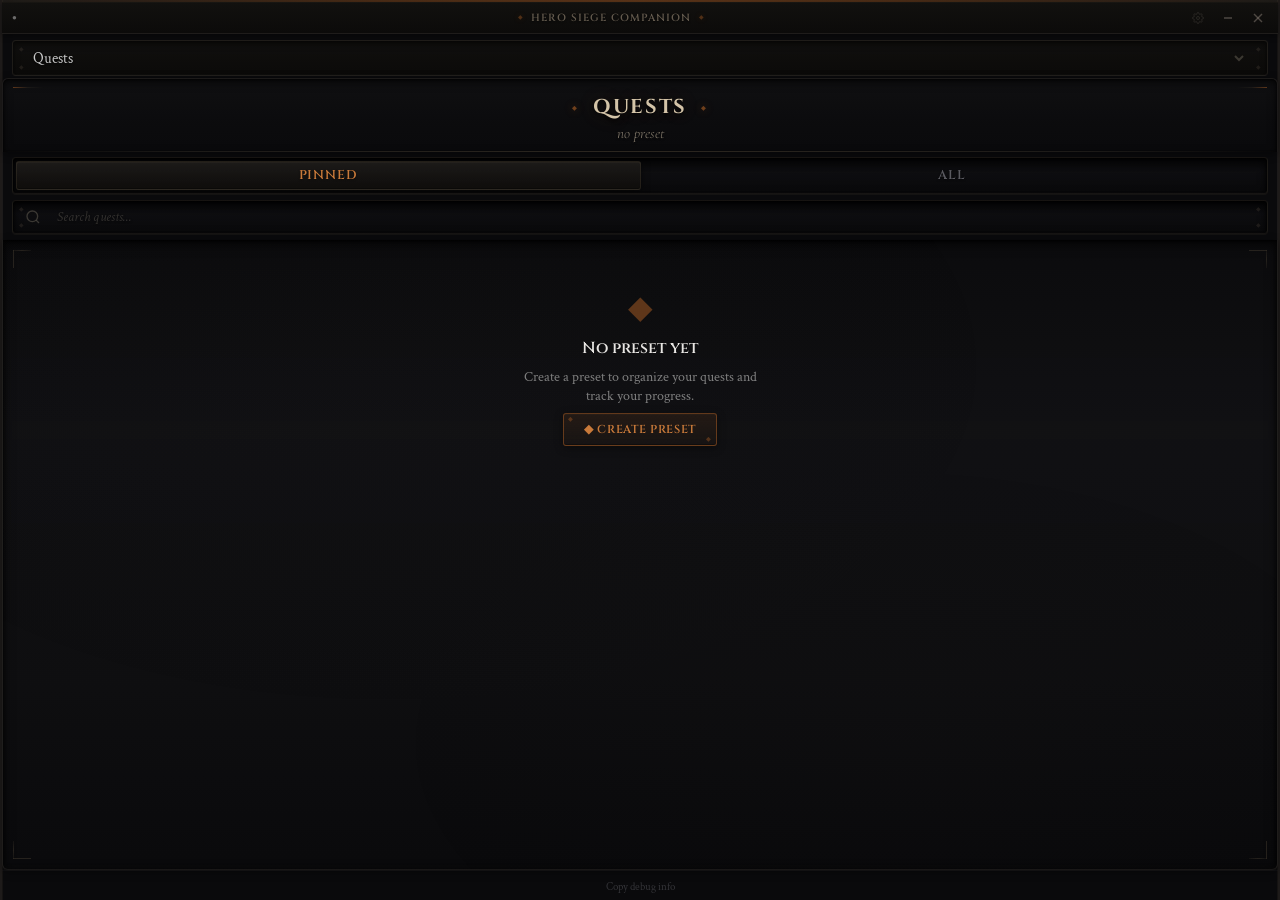
==== frontend/index.html @ 56b930d9 "Initial release — Hero Siege Companion v1.0.0 Desktop companion app for Hero Siege with: - Quest/Ite" ====
<!DOCTYPE html>
<html lang="en">
<head>
  <meta charset="UTF-8">
  <meta name="viewport" content="width=device-width, initial-scale=1.0">
  <title>Hero Siege Companion</title>
  <link rel="preconnect" href="https://fonts.googleapis.com">
  <link rel="preconnect" href="https://fonts.gstatic.com" crossorigin>
  <link href="https://fonts.googleapis.com/css2?family=Cinzel:wght@400;500;600;700&family=Crimson+Text:ital,wght@0,400;0,600;1,400&family=Cormorant+Garamond:ital,wght@0,400;0,600;1,400&display=swap" rel="stylesheet">
  <link rel="stylesheet" href="style.css">
</head>
<body>
  <div id="app">
    <!-- Custom window border (top) -->
    <div class="window-border window-border--top"></div>

    <!-- Custom title bar (replaces Windows chrome) -->
    <div class="titlebar" id="titlebar">
      <div class="titlebar__left">
        <span class="titlebar__web-status" id="web-status" title="Web data status">&#9679;</span>
      </div>
      <div class="titlebar__drag">
        <span class="titlebar__rune">&#9670;</span>
        <span class="titlebar__title">Hero Siege Companion</span>
        <span class="titlebar__rune">&#9670;</span>
      </div>
      <div class="titlebar__controls">
        <button class="titlebar__btn titlebar__btn--pill" id="btn-pill" title="Collapse to pill" style="display:none">
          <svg width="10" height="10" viewBox="0 0 24 24" fill="currentColor"><circle cx="12" cy="12" r="10"/></svg>
        </button>
        <button class="titlebar__btn titlebar__btn--settings" id="btn-settings" title="Settings">
          <svg width="12" height="12" viewBox="0 0 24 24" fill="none" stroke="currentColor" stroke-width="2">
            <circle cx="12" cy="12" r="3"/><path d="M19.4 15a1.65 1.65 0 0 0 .33 1.82l.06.06a2 2 0 0 1-2.83 2.83l-.06-.06a1.65 1.65 0 0 0-1.82-.33 1.65 1.65 0 0 0-1 1.51V21a2 2 0 0 1-4 0v-.09A1.65 1.65 0 0 0 9 19.4a1.65 1.65 0 0 0-1.82.33l-.06.06a2 2 0 0 1-2.83-2.83l.06-.06A1.65 1.65 0 0 0 4.68 15a1.65 1.65 0 0 0-1.51-1H3a2 2 0 0 1 0-4h.09A1.65 1.65 0 0 0 4.6 9a1.65 1.65 0 0 0-.33-1.82l-.06-.06a2 2 0 0 1 2.83-2.83l.06.06A1.65 1.65 0 0 0 9 4.68a1.65 1.65 0 0 0 1-1.51V3a2 2 0 0 1 4 0v.09a1.65 1.65 0 0 0 1 1.51 1.65 1.65 0 0 0 1.82-.33l.06-.06a2 2 0 0 1 2.83 2.83l-.06.06A1.65 1.65 0 0 0 19.4 9a1.65 1.65 0 0 0 1.51 1H21a2 2 0 0 1 0 4h-.09a1.65 1.65 0 0 0-1.51 1z"/>
          </svg>
        </button>
        <button class="titlebar__btn titlebar__btn--minimize" id="btn-minimize" title="Minimize">
          <svg width="10" height="10" viewBox="0 0 10 10"><line x1="1" y1="5" x2="9" y2="5" stroke="currentColor" stroke-width="1.5"/></svg>
        </button>
        <button class="titlebar__btn titlebar__btn--close" id="btn-close" title="Close">
          <svg width="10" height="10" viewBox="0 0 10 10"><line x1="1" y1="1" x2="9" y2="9" stroke="currentColor" stroke-width="1.5"/><line x1="9" y1="1" x2="1" y2="9" stroke="currentColor" stroke-width="1.5"/></svg>
        </button>
      </div>
    </div>

    <!-- Category Select -->
    <div class="runic-select" id="category-select">
      <div class="runic-select__trigger" id="category-trigger">
        <span class="runic-select__rune runic-select__rune--tl">&#9670;</span>
        <span class="runic-select__rune runic-select__rune--tr">&#9670;</span>
        <span class="runic-select__rune runic-select__rune--bl">&#9670;</span>
        <span class="runic-select__rune runic-select__rune--br">&#9670;</span>
        <span class="runic-select__value" id="category-value">Quests</span>
        <svg class="runic-select__chevron" viewBox="0 0 16 16" fill="none" stroke="currentColor" stroke-width="2">
          <path d="M4 6l4 4 4-4"/>
        </svg>
        <div class="runic-select__glow"></div>
      </div>
      <div class="runic-select__dropdown" id="category-dropdown" style="display:none;">
        <button class="runic-select__option runic-select__option--active" data-category="quests">Quests</button>
        <button class="runic-select__option" data-category="items">Items</button>
        <button class="runic-select__option" data-category="runewords">Runewords</button>
        <button class="runic-select__option" data-category="runes">Runes</button>
        <button class="runic-select__option" data-category="stats">Stats</button>
      </div>
    </div>

    <!-- Runic Header -->
    <div class="runic-header-wrapper runic-header-wrapper--attached">
      <div class="runic-header">
        <div class="runic-header__accent runic-header__accent--left"></div>
        <div class="runic-header__accent runic-header__accent--right"></div>
        <div class="runic-header__content">
          <h1 class="runic-header__title">
            <span class="runic-header__rune">&#9670;</span>
            <span id="header-title">QUESTS</span>
            <span class="runic-header__rune">&#9670;</span>
          </h1>
          <p class="runic-header__subtitle" id="status-text">Waiting for game data...</p>
        </div>
        <div class="runic-header__edge"></div>
      </div>
    </div>

    <!-- Runic Radio Tabs -->
    <div class="runic-radio" id="tab-switcher">
      <div class="runic-radio__groove">
        <div class="runic-radio__slider" id="tab-slider"></div>
        <button class="runic-radio__option runic-radio__option--active" data-tab="pinned" role="radio" aria-checked="true">
          <span class="runic-radio__label">Pinned</span>
        </button>
        <button class="runic-radio__option" data-tab="all" role="radio" aria-checked="false">
          <span class="runic-radio__label">All</span>
        </button>
      </div>
    </div>

    <!-- Runic Input Search (below tabs) -->
    <div class="search-bar">
      <div class="runic-input runic-input--sm">
        <div class="runic-input__groove">
          <span class="runic-input__rune runic-input__rune--tl">&#9670;</span>
          <span class="runic-input__rune runic-input__rune--tr">&#9670;</span>
          <span class="runic-input__rune runic-input__rune--bl">&#9670;</span>
          <span class="runic-input__rune runic-input__rune--br">&#9670;</span>
          <svg class="runic-input__icon" viewBox="0 0 24 24" fill="none" stroke="currentColor" stroke-width="2">
            <circle cx="11" cy="11" r="8"/><path d="m21 21-4.35-4.35"/>
          </svg>
          <input type="text" class="runic-input__field" id="search-input" placeholder="Search quests...">
          <div class="runic-input__glow"></div>
        </div>
      </div>
    </div>

    <!-- Main content box -->
    <div class="runic-box runic-box--attached runic-box--padding-none">
      <div class="runic-box__corner runic-box__corner--tl"></div>
      <div class="runic-box__corner runic-box__corner--tr"></div>
      <div class="runic-box__corner runic-box__corner--bl"></div>
      <div class="runic-box__corner runic-box__corner--br"></div>
      <div class="runic-box__content" id="item-filters-container">
        <div id="quest-list" class="quest-list runic-scrollbar">
          <div class="quest-list__empty">
            <span class="runic-header__rune">&#9670;</span>
            <span>Waiting for quest data...</span>
            <span class="runic-header__rune">&#9670;</span>
          </div>
        </div>
      </div>
    </div>

    <!-- Footer -->
    <div class="app-footer">
      <button class="app-footer__debug" id="btn-debug">Copy debug info</button>
    </div>

    <!-- Add-to-guide popup (built dynamically by JS) -->
    <div id="add-popup-overlay" class="add-popup-overlay" style="display:none;"></div>
  </div>

  <!-- Pill view (shown when collapsed) -->
  <div id="pill-view" class="pill-view" style="display:none">
    <div class="pill-content" id="pill-content">
      <img src="icon.png" class="pill-view__icon" id="pill-logo" alt="HSC">
      <div id="pill-stats" class="pill-stats"></div>
    </div>
  </div>

  <!-- TipTap rich text editor (loaded from CDN, fallback to textarea if offline) -->
  <script type="module">
    try {
      const [core, starterKit, placeholder, underline] = await Promise.all([
        import('https://esm.sh/@tiptap/core@2.11.5'),
        import('https://esm.sh/@tiptap/starter-kit@2.11.5'),
        import('https://esm.sh/@tiptap/extension-placeholder@2.11.5'),
        import('https://esm.sh/@tiptap/extension-underline@2.11.5'),
      ]);
      window.TipTap = {
        Editor: core.Editor,
        StarterKit: starterKit.default,
        Placeholder: placeholder.default,
        Underline: underline.default,
      };
      window.dispatchEvent(new Event('tiptap-loaded'));
    } catch (e) {
      console.warn('TipTap unavailable (offline?):', e);
    }
  </script>

  <script src="app.js"></script>
</body>
</html>
---- frontend/style.css ----
/* ═══════════════════════════════════════════════════════════
   Hero Siege Companion — Runic Design System
   Pixel-perfect from LeCollecteurDeDose
   ═══════════════════════════════════════════════════════════ */

:root {
  --color-accent: #af6025;
  --color-accent-light: #c97a3a;
  --color-accent-dark: #8a4d1e;
  --color-accent-glow: rgba(175, 96, 37, 0.4);
  --color-accent-glow-subtle: rgba(175, 96, 37, 0.15);

  --color-bg: #0c0c0e;
  --color-bg-primary: #0a0a0c;
  --color-surface: #151518;
  --color-surface-light: #1a1a1f;

  --color-border: #2a2a30;
  --color-border-light: #3a3a40;

  --color-text: #c8c8c8;
  --color-text-primary: #e8e6e3;
  --color-text-dim: #7f7f7f;
  --color-text-muted: #5a5a60;

  --color-gold: #c9a227;
  --color-green: #4a9f5a;

  /* Item rarities */
  --color-rarity-common: #c2c4bc;
  --color-rarity-heroic: #029999;
  --color-rarity-satanic: #e93636;
  --color-rarity-satanic-set: #25a111;
  --color-rarity-angelic: #e0d780;
  --color-rarity-unholy: #ff4482;
  --color-rarity-runeword: #ffffff;
  --color-rarity-legendary: #edb828;
  --color-rarity-mythic: #b310a8;
  --color-rarity-relic: #c9a227;

  /* Damage elements */
  --color-el-fire: #ff4444;
  --color-el-cold: #44ddff;
  --color-el-lightning: #ffdd00;
  --color-el-poison: #00bc00;
  --color-el-arcane: #e556ff;
  --color-el-physical: #ffa500;

  --radius-sm: 6px;
  --transition-base: 300ms ease;
  --transition-fast: 150ms ease;
}

* { margin: 0; padding: 0; box-sizing: border-box; }

/* ═══════════════════════════════════════════
   Tooltip System (CSS-only)
   ═══════════════════════════════════════════ */

[data-tip] { position: relative; }
[data-tip]::after {
  content: attr(data-tip);
  position: absolute;
  bottom: calc(100% + 4px);
  left: 50%;
  transform: translateX(-50%);
  padding: 3px 8px;
  background: rgba(20, 20, 24, 0.95);
  border: 1px solid var(--color-border);
  border-radius: 3px;
  font: 0.75rem/1.3 "Crimson Text", serif;
  color: var(--color-text);
  white-space: nowrap;
  opacity: 0;
  pointer-events: none;
  transition: opacity 0.15s;
  z-index: 50;
  box-shadow: 0 4px 12px rgba(0, 0, 0, 0.5);
}
[data-tip]:hover::after { opacity: 1; }
/* Right-edge safe: tooltip aligns to right */
[data-tip-pos="left"]::after { left: auto; right: 0; transform: none; }
/* Left-edge safe */
[data-tip-pos="right"]::after { left: 0; transform: none; }

/* ═══════════════════════════════════════════
   Runic Button Component
   ═══════════════════════════════════════════ */

.runic-btn {
  position: relative;
  display: inline-flex; align-items: center; justify-content: center; gap: 6px;
  padding: 8px 20px;
  background: linear-gradient(180deg,
    rgba(22, 20, 18, 0.95) 0%,
    rgba(14, 12, 10, 0.98) 100%);
  border: 1px solid rgba(80, 70, 55, 0.3);
  border-radius: 3px;
  box-shadow:
    0 2px 8px rgba(0, 0, 0, 0.4),
    inset 0 1px 0 rgba(80, 70, 55, 0.1),
    inset 0 -1px 0 rgba(0, 0, 0, 0.3);
  font-family: "Cinzel", serif;
  font-size: 0.72rem;
  font-weight: 600;
  letter-spacing: 0.06em;
  text-transform: uppercase;
  color: var(--color-text-dim);
  cursor: pointer;
  transition: all var(--transition-fast);
  white-space: nowrap;
}
.runic-btn:hover {
  border-color: rgba(175, 96, 37, 0.5);
  color: var(--color-accent-light);
  box-shadow:
    0 2px 12px rgba(0, 0, 0, 0.5),
    inset 0 1px 0 rgba(175, 96, 37, 0.1);
}

/* Primary variant — accent border + corner runes */
.runic-btn--primary {
  border-color: rgba(175, 96, 37, 0.5);
  color: var(--color-accent-light);
  background: linear-gradient(180deg,
    rgba(175, 96, 37, 0.12) 0%,
    rgba(175, 96, 37, 0.04) 100%);
}
.runic-btn--primary::before,
.runic-btn--primary::after {
  content: '\25C6';
  position: absolute;
  font-size: 0.35rem;
  color: var(--color-accent);
  opacity: 0.4;
  transition: opacity var(--transition-fast);
}
.runic-btn--primary::before { top: 2px; left: 4px; }
.runic-btn--primary::after { bottom: 2px; right: 4px; }
.runic-btn--primary:hover {
  color: var(--color-gold);
  border-color: var(--color-accent);
  background: linear-gradient(180deg,
    rgba(175, 96, 37, 0.22) 0%,
    rgba(175, 96, 37, 0.08) 100%);
}
.runic-btn--primary:hover::before,
.runic-btn--primary:hover::after { opacity: 0.8; }

/* Small variant */
.runic-btn--sm {
  padding: 5px 12px;
  font-size: 0.65rem;
  letter-spacing: 0.04em;
}

/* Ghost variant — minimal bg */
.runic-btn--ghost {
  background: none;
  border-color: transparent;
  box-shadow: none;
}
.runic-btn--ghost:hover {
  background: rgba(175, 96, 37, 0.08);
  border-color: rgba(175, 96, 37, 0.25);
  box-shadow: none;
}

/* Danger variant */
.runic-btn--danger {
  color: var(--color-text-dim);
}
.runic-btn--danger:hover {
  border-color: rgba(233, 54, 54, 0.5);
  color: #e93636;
  background: linear-gradient(180deg,
    rgba(233, 54, 54, 0.1) 0%,
    rgba(233, 54, 54, 0.04) 100%);
}

/* Full width */
.runic-btn--block { width: 100%; }

/* ═══════════════════════════════════════════
   TipTap Rich Text Editor
   ═══════════════════════════════════════════ */

.tiptap-wrap {
  border: 1px solid var(--color-border);
  border-radius: 4px;
  background: var(--color-bg);
  overflow: hidden;
}
.tiptap-wrap:focus-within {
  border-color: var(--color-accent);
}

.tiptap-toolbar {
  display: flex; gap: 2px;
  padding: 4px 6px;
  background: var(--color-surface);
  border-bottom: 1px solid var(--color-border);
}

.tiptap-toolbar__btn {
  width: 26px; height: 26px;
  display: flex; align-items: center; justify-content: center;
  background: none; border: 1px solid transparent;
  border-radius: 3px;
  color: var(--color-text-dim);
  font-size: 0.8rem;
  font-weight: 700;
  cursor: pointer;
  transition: all var(--transition-fast);
}
.tiptap-toolbar__btn:hover {
  background: rgba(175, 96, 37, 0.1);
  color: var(--color-text);
}
.tiptap-toolbar__btn--active {
  background: rgba(175, 96, 37, 0.15);
  border-color: rgba(175, 96, 37, 0.3);
  color: var(--color-accent-light);
}

/* ProseMirror editor area */
.tiptap-editor .ProseMirror {
  padding: 8px 10px;
  min-height: 60px;
  max-height: 200px;
  overflow-y: auto;
  font-family: "Crimson Text", serif;
  font-size: 0.9rem;
  color: var(--color-text);
  line-height: 1.5;
  outline: none;
}
.tiptap-editor .ProseMirror p {
  margin-bottom: 4px;
}
.tiptap-editor .ProseMirror p:last-child {
  margin-bottom: 0;
}
.tiptap-editor .ProseMirror p.is-editor-empty:first-child::before {
  content: attr(data-placeholder);
  float: left;
  color: var(--color-text-muted);
  pointer-events: none;
  height: 0;
}
.tiptap-editor .ProseMirror strong { font-weight: 700; }
.tiptap-editor .ProseMirror em { font-style: italic; }
.tiptap-editor .ProseMirror u { text-decoration: underline; }
.tiptap-editor .ProseMirror s { text-decoration: line-through; color: var(--color-text-dim); }

/* Fallback textarea (when TipTap unavailable) */
.note-textarea {
  width: 100%; min-height: 60px;
  padding: 8px 10px;
  background: var(--color-bg);
  border: 1px solid var(--color-border);
  border-radius: 4px;
  font-family: "Crimson Text", serif;
  font-size: 0.9rem;
  color: var(--color-text);
  outline: none;
  resize: vertical;
  box-sizing: border-box;
}
.note-textarea:focus { border-color: var(--color-accent); }
.note-textarea::placeholder { color: var(--color-text-muted); }

/* Rich note display in guide items */
.guide-item__note-rich {
  font-family: "Crimson Text", serif;
  font-size: 0.82rem;
  color: var(--color-accent-light);
  line-height: 1.4;
  margin-top: 3px;
  padding-left: 10px;
  border-left: 2px solid rgba(175, 96, 37, 0.25);
  opacity: 0.85;
}
.guide-item__note-rich p { margin-bottom: 2px; }
.guide-item__note-rich p:last-child { margin-bottom: 0; }
.guide-item__note-rich strong { font-weight: 700; }
.guide-item__note-rich em { font-style: italic; }
.guide-item__note-rich u { text-decoration: underline; }
.guide-item__note-rich s { text-decoration: line-through; }

/* Global dark scrollbar */
*::-webkit-scrollbar { width: 6px; }
*::-webkit-scrollbar-track { background: transparent; }
*::-webkit-scrollbar-thumb { background: rgba(80, 70, 60, 0.35); border-radius: 3px; }
*::-webkit-scrollbar-thumb:hover { background: var(--color-accent-dark); }

body {
  background: transparent;
  color: var(--color-text);
  font-family: "Crimson Text", serif;
  font-size: 16px;
  overflow: hidden;
  height: 100vh;
  user-select: none;
}

#app {
  display: flex;
  flex-direction: column;
  height: 100vh;
  background: var(--color-bg-primary);
  border-left: 2px solid rgba(50, 45, 40, 0.5);
  border-right: 2px solid rgba(50, 45, 40, 0.5);
  box-shadow:
    inset 1px 0 0 rgba(80, 70, 55, 0.15),
    inset -1px 0 0 rgba(80, 70, 55, 0.15);
}

/* ═══════════════════════════════════════════
   Window Border & Custom Title Bar
   ═══════════════════════════════════════════ */

.window-border {
  flex-shrink: 0;
}
.window-border--top {
  height: 2px;
  background: linear-gradient(to right,
    rgba(80, 70, 55, 0.3),
    rgba(175, 96, 37, 0.4) 30%,
    rgba(175, 96, 37, 0.5) 50%,
    rgba(175, 96, 37, 0.4) 70%,
    rgba(80, 70, 55, 0.3));
  box-shadow: 0 1px 4px rgba(175, 96, 37, 0.15);
}
.window-border--bottom {
  height: 2px;
  background: linear-gradient(to right,
    rgba(50, 45, 40, 0.3),
    rgba(60, 55, 48, 0.5) 50%,
    rgba(50, 45, 40, 0.3));
}

.titlebar {
  display: flex;
  align-items: center;
  justify-content: space-between;
  height: 32px;
  flex-shrink: 0;
  background: linear-gradient(180deg,
    rgba(18, 17, 15, 0.98) 0%,
    rgba(12, 11, 10, 0.99) 100%);
  border-bottom: 1px solid rgba(40, 38, 35, 0.6);
  box-shadow:
    inset 0 1px 0 rgba(80, 70, 55, 0.1),
    0 2px 6px rgba(0, 0, 0, 0.4);
}

.titlebar__drag {
  flex: 1;
  display: flex;
  align-items: center;
  justify-content: center;
  gap: 8px;
  height: 100%;
  cursor: grab;
}
.titlebar__drag:active { cursor: grabbing; }

.titlebar__rune {
  font-size: 0.35rem;
  color: rgba(175, 96, 37, 0.4);
  text-shadow: 0 0 6px rgba(175, 96, 37, 0.2);
}

.titlebar__title {
  font-family: "Cinzel", serif;
  font-size: 0.65rem;
  font-weight: 600;
  letter-spacing: 0.1em;
  text-transform: uppercase;
  color: rgba(160, 145, 125, 0.6);
  text-shadow: 0 1px 2px rgba(0, 0, 0, 0.6);
}

.titlebar__left {
  display: flex;
  align-items: center;
  padding-left: 6px;
  width: 36px;
}

.titlebar__controls {
  display: flex;
  align-items: center;
  gap: 2px;
  padding-right: 6px;
}

.titlebar__btn--debug {
  opacity: 0.3;
}
.titlebar__btn--debug:hover {
  opacity: 1;
  color: var(--color-accent-light);
  background: rgba(175, 96, 37, 0.15);
}
.titlebar__btn--debug.copied {
  opacity: 1;
  color: var(--color-green);
}

/* Web status indicator */
.titlebar__web-status {
  font-size: 8px;
  margin-left: 4px;
  opacity: 0.5;
  transition: color var(--transition-base), opacity var(--transition-base);
}
.titlebar__web-status--loading { color: var(--color-gold); opacity: 0.6; }
.titlebar__web-status--ready { color: var(--color-green); opacity: 0.7; }
.titlebar__web-status--cached { color: var(--color-accent); opacity: 0.6; }
.titlebar__web-status--offline { color: var(--color-text-muted); opacity: 0.4; }

.titlebar__btn {
  display: flex;
  align-items: center;
  justify-content: center;
  width: 28px;
  height: 22px;
  border: none;
  border-radius: 3px;
  background: transparent;
  color: rgba(140, 130, 120, 0.5);
  cursor: pointer;
  transition: all 0.2s ease;
}

.titlebar__btn:hover {
  color: rgba(200, 190, 180, 0.9);
  background: rgba(80, 70, 55, 0.25);
}

.titlebar__btn--close:hover {
  color: #ef4444;
  background: rgba(239, 68, 68, 0.15);
}
.titlebar__btn--settings {
  opacity: 0.4;
}
.titlebar__btn--settings:hover {
  opacity: 1;
  color: var(--color-accent-light);
  background: rgba(175, 96, 37, 0.15);
}
.titlebar__btn--pill {
  opacity: 0.4;
  color: var(--color-accent);
}
.titlebar__btn--pill:hover {
  opacity: 1;
  color: var(--color-accent-light);
  background: rgba(175, 96, 37, 0.15);
}

/* ═══════════════════════════════════════════
   Pill View (collapsed state)
   ═══════════════════════════════════════════ */

/* Pill view — container */
.pill-view {
  position: fixed;
  inset: 0;
  display: flex;
  align-items: center;
  justify-content: center;
  background: var(--color-bg-primary);
  cursor: pointer;
  border-radius: 12px;
  overflow: hidden;
  border: 1px solid rgba(42, 42, 48, 0.4);
}

.pill-content {
  display: flex;
  flex-direction: column;
  width: 100%;
  padding: 6px 10px;
  gap: 2px;
}
/* Center logo only when no stats */
.pill-content--logo-only {
  align-items: center;
  justify-content: center;
  height: 100%;
}

/* Logo — centered when no stats pinned */
.pill-view__icon {
  width: 48px;
  height: 48px;
  border-radius: 8px;
}

/* Stats container — vertical list */
.pill-stats {
  display: flex;
  flex-direction: column;
  gap: 2px;
  width: 100%;
}
.pill-stats:empty { display: none; }

/* Compact stat line (gold, xp, session, items, character) */
.pill-stat {
  display: flex;
  align-items: center;
  gap: 6px;
  padding: 1px 0;
}
.pill-stat__icon {
  font-size: 0.85rem;
  width: 20px;
  text-align: center;
  flex-shrink: 0;
}
.pill-stat__label {
  font-family: "Cinzel", serif;
  font-size: 0.7rem;
  font-weight: 600;
  color: var(--color-text-dim);
  min-width: 48px;
  text-transform: uppercase;
  letter-spacing: 0.03em;
}
.pill-stat__value {
  font-family: "Crimson Text", serif;
  font-size: 0.9rem;
  font-weight: 600;
  color: var(--color-text-primary);
  margin-left: auto;
}

/* Satanic zone block in pill */
.pill-sz {
  width: 100%;
  border-top: 1px solid rgba(42, 42, 48, 0.3);
  padding-top: 4px;
  margin-top: 2px;
}
.pill-sz:first-child { border-top: none; padding-top: 0; margin-top: 0; }

.pill-sz__zone {
  font-family: "Cinzel", serif;
  font-size: 0.82rem;
  font-weight: 600;
  color: var(--color-gold);
  margin-bottom: 4px;
  text-shadow: 0 1px 3px rgba(0, 0, 0, 0.5);
}

.pill-sz__buff {
  display: flex;
  align-items: baseline;
  gap: 6px;
  padding: 1px 0;
}
.pill-sz__buff-icon {
  font-size: 0.8rem;
  flex-shrink: 0;
}
.pill-sz__buff-name {
  font-family: "Cinzel", serif;
  font-size: 0.72rem;
  font-weight: 600;
  color: var(--color-accent-light);
  white-space: nowrap;
}
.pill-sz__buff-desc {
  font-family: "Crimson Text", serif;
  font-size: 0.78rem;
  color: var(--color-text-dim);
  margin-left: auto;
  text-align: right;
}

/* App collapse/expand transitions */
#app.app--hidden {
  display: none !important;
}
#app.app--fading-in {
  opacity: 0;
}
#app.app--visible {
  opacity: 1;
  transition: opacity 0.15s ease;
}

/* ═══════════════════════════════════════════
   Settings Panel
   ═══════════════════════════════════════════ */

.settings-overlay {
  position: fixed;
  inset: 0;
  z-index: 200;
  background: rgba(0, 0, 0, 0.5);
  opacity: 0;
  transition: opacity 0.25s ease;
  pointer-events: none;
}
.settings-overlay--open {
  opacity: 1;
  pointer-events: auto;
}

.settings-panel {
  position: fixed;
  top: 0;
  right: 0;
  bottom: 0;
  width: 85%;
  max-width: 320px;
  z-index: 201;
  background: linear-gradient(180deg, rgba(14, 14, 16, 0.99) 0%, rgba(10, 10, 12, 1) 100%);
  border-left: 1px solid rgba(60, 55, 50, 0.4);
  box-shadow: -8px 0 30px rgba(0, 0, 0, 0.6);
  padding: 20px;
  display: flex;
  flex-direction: column;
  gap: 16px;
  transform: translateX(100%);
  transition: transform 0.3s ease;
  pointer-events: none;
  overflow-y: auto;
  overscroll-behavior: contain;
}
.settings-panel--open {
  transform: translateX(0);
  pointer-events: auto;
}

.settings-panel__header {
  display: flex;
  align-items: center;
  justify-content: space-between;
}
.settings-panel__title {
  font-family: "Cinzel", serif;
  font-size: 1.1rem;
  font-weight: 600;
  color: var(--color-text-primary);
  letter-spacing: 0.06em;
}
.settings-panel__close {
  display: flex;
  align-items: center;
  justify-content: center;
  width: 28px;
  height: 28px;
  border: none;
  border-radius: 50%;
  background: rgba(80, 70, 60, 0.2);
  color: var(--color-text-dim);
  cursor: pointer;
  font-size: 1.1rem;
  transition: all 0.2s ease;
}
.settings-panel__close:hover {
  background: rgba(175, 96, 37, 0.3);
  color: #fff;
}

/* Settings credits footer */
.settings-panel__credits {
  margin-top: auto;
  padding: 12px 16px;
  border-top: 1px solid var(--color-border);
  text-align: center;
}
.settings-panel__credit-line {
  font-family: "Crimson Text", serif;
  font-size: 0.78rem;
  color: var(--color-text-muted);
  line-height: 1.6;
}
.settings-panel__link {
  color: var(--color-accent);
  text-decoration: none;
  cursor: pointer;
}
.settings-panel__link:hover {
  color: var(--color-gold);
  text-decoration: underline;
}

/* Setting row */
.setting-row {
  display: flex;
  align-items: center;
  justify-content: space-between;
  gap: 12px;
  padding: 10px 0;
  border-bottom: 1px solid rgba(42, 42, 48, 0.3);
}
.setting-row:last-child { border-bottom: none; }

.setting-row--vertical {
  flex-direction: column;
  align-items: stretch;
  gap: 8px;
}

/* Origin picker (2x2 grid) */
.origin-picker {
  display: grid;
  grid-template-columns: 1fr 1fr;
  gap: 5px;
}
.origin-picker__btn {
  display: flex;
  align-items: center;
  gap: 6px;
  padding: 7px 10px;
  border: 1px solid rgba(35, 32, 28, 0.8);
  border-radius: 3px;
  background: linear-gradient(180deg, rgba(8, 8, 10, 0.95) 0%, rgba(14, 14, 16, 0.9) 100%);
  box-shadow: inset 0 2px 4px rgba(0, 0, 0, 0.5);
  color: var(--color-text-muted);
  cursor: pointer;
  transition: all 0.2s ease;
}
.origin-picker__arrow {
  font-size: 0.9rem;
}
.origin-picker__label {
  font-family: "Crimson Text", serif;
  font-size: 0.8rem;
}
.origin-picker__btn--active {
  border-color: rgba(175, 96, 37, 0.5);
  color: var(--color-accent-light);
  background: linear-gradient(180deg, rgba(175, 96, 37, 0.12) 0%, rgba(140, 75, 25, 0.18) 100%);
}

/* Footer */
.app-footer {
  padding: 4px 12px;
  text-align: center;
  border-top: 1px solid rgba(42, 42, 48, 0.2);
}
.app-footer__debug {
  background: none;
  border: none;
  color: var(--color-text-muted);
  font-family: "Crimson Text", serif;
  font-size: 0.7rem;
  cursor: pointer;
  opacity: 0.5;
  transition: opacity 0.2s ease, color 0.2s ease;
}
.app-footer__debug:hover {
  opacity: 1;
  color: var(--color-accent-light);
}
.app-footer__debug.copied {
  color: var(--color-green);
  opacity: 1;
}
.setting-row__info {
  flex: 1;
}
.setting-row__label {
  font-family: "Crimson Text", serif;
  font-size: 1rem;
  color: var(--color-text);
}
.setting-row__desc {
  font-family: "Crimson Text", serif;
  font-size: 0.8rem;
  color: var(--color-text-muted);
  margin-top: 2px;
}

/* Runic toggle switch */
.runic-toggle {
  position: relative;
  width: 44px;
  height: 24px;
  flex-shrink: 0;
  cursor: pointer;
}
.runic-toggle input {
  display: none;
}
.runic-toggle__track {
  position: absolute;
  inset: 0;
  background: linear-gradient(180deg, rgba(8, 8, 10, 0.95) 0%, rgba(14, 14, 16, 0.9) 100%);
  border: 1px solid rgba(35, 32, 28, 0.8);
  border-radius: 12px;
  box-shadow:
    inset 0 2px 6px rgba(0, 0, 0, 0.7),
    inset 0 1px 2px rgba(0, 0, 0, 0.5);
  transition: all 0.3s ease;
}
.runic-toggle input:checked + .runic-toggle__track {
  border-color: rgba(175, 96, 37, 0.5);
  background: linear-gradient(180deg, rgba(175, 96, 37, 0.15) 0%, rgba(140, 75, 25, 0.2) 100%);
}
.runic-toggle__thumb {
  position: absolute;
  top: 3px;
  left: 3px;
  width: 18px;
  height: 18px;
  background: linear-gradient(180deg, rgba(80, 75, 70, 0.6) 0%, rgba(60, 55, 50, 0.8) 100%);
  border-radius: 50%;
  border: 1px solid rgba(90, 85, 80, 0.3);
  transition: all 0.3s ease;
  pointer-events: none;
}
.runic-toggle input:checked ~ .runic-toggle__thumb {
  left: 23px;
  background: linear-gradient(180deg, #c97a3a 0%, #a86428 100%);
  border-color: #c97a3a;
  box-shadow: 0 0 8px rgba(175, 96, 37, 0.4);
}

/* ─── Scrollbar ─── */
.runic-scrollbar::-webkit-scrollbar { width: 6px; }
.runic-scrollbar::-webkit-scrollbar-track { background: var(--color-bg); }
.runic-scrollbar::-webkit-scrollbar-thumb { background: var(--color-border-light); border-radius: 3px; }
.runic-scrollbar::-webkit-scrollbar-thumb:hover { background: var(--color-accent-dark); }

/* ═══════════════════════════════════════════
   RunicSelect (Category)
   ═══════════════════════════════════════════ */

.runic-select {
  position: relative;
  padding: 6px 10px 2px;
}

.runic-select__trigger {
  position: relative;
  display: flex;
  align-items: center;
  justify-content: space-between;
  height: 36px;
  padding: 0 1.25rem;
  cursor: pointer;
  background: linear-gradient(180deg,
    rgba(18, 17, 15, 0.9) 0%,
    rgba(12, 11, 10, 0.95) 100%);
  border: 1px solid;
  border-color: rgba(45, 40, 35, 0.6) rgba(50, 45, 40, 0.5) rgba(55, 50, 45, 0.5) rgba(50, 45, 40, 0.5);
  border-radius: 4px;
  box-shadow:
    inset 0 3px 6px rgba(0, 0, 0, 0.5),
    inset 0 1px 2px rgba(0, 0, 0, 0.3),
    inset 0 -1px 0 rgba(80, 75, 70, 0.08);
  transition: border-color 0.3s ease;
}
.runic-select__trigger:hover,
.runic-select--open .runic-select__trigger {
  border-color: rgba(175, 96, 37, 0.4);
}

.runic-select__rune {
  position: absolute;
  font-size: 0.4rem;
  color: rgba(80, 70, 60, 0.3);
  transition: color 0.3s ease;
  pointer-events: none;
}
.runic-select__trigger:hover .runic-select__rune,
.runic-select--open .runic-select__rune {
  color: rgba(175, 96, 37, 0.5);
}
.runic-select__rune--tl { top: 4px; left: 6px; }
.runic-select__rune--tr { top: 4px; right: 6px; }
.runic-select__rune--bl { bottom: 4px; left: 6px; }
.runic-select__rune--br { bottom: 4px; right: 6px; }

.runic-select__value {
  font-family: "Crimson Text", serif;
  font-size: 0.95rem;
  color: var(--color-text);
  text-shadow: 0 1px 2px rgba(0, 0, 0, 0.5);
}

.runic-select__chevron {
  width: 16px;
  height: 16px;
  color: rgba(90, 85, 75, 0.6);
  transition: transform 0.3s ease, color 0.3s ease;
  flex-shrink: 0;
}
.runic-select--open .runic-select__chevron {
  transform: rotate(180deg);
  color: rgba(175, 96, 37, 0.7);
}

.runic-select__glow {
  position: absolute;
  bottom: 0; left: 50%;
  transform: translateX(-50%);
  height: 1px;
  width: 0%;
  background: linear-gradient(90deg, transparent, rgba(175, 96, 37, 0.6), transparent);
  transition: width 0.4s ease;
}
.runic-select__trigger:hover .runic-select__glow,
.runic-select--open .runic-select__glow {
  width: 80%;
}

.runic-select__dropdown {
  position: absolute;
  top: calc(100% + 2px);
  left: 10px; right: 10px;
  z-index: 100;
  background: linear-gradient(180deg, rgba(18, 18, 22, 0.98) 0%, rgba(12, 12, 15, 0.99) 100%);
  border: 1px solid rgba(60, 55, 50, 0.5);
  border-radius: 4px;
  box-shadow:
    0 12px 40px rgba(0, 0, 0, 0.7),
    0 6px 16px rgba(0, 0, 0, 0.5),
    inset 0 1px 0 rgba(80, 75, 70, 0.15);
  overflow: hidden;
  padding: 4px;
}

.runic-select__option {
  display: flex;
  align-items: center;
  gap: 8px;
  width: 100%;
  padding: 0.6rem 1rem;
  border: 1px solid transparent;
  border-radius: 3px;
  background: transparent;
  color: var(--color-text);
  font-family: "Crimson Text", serif;
  font-size: 0.95rem;
  cursor: pointer;
  transition: all 0.2s ease;
  text-align: left;
  position: relative;
}
.runic-select__option:hover:not(:disabled) {
  border-color: rgba(175, 135, 80, 0.3);
  box-shadow: inset 0 0 0 1px rgba(175, 135, 80, 0.1);
  color: var(--color-accent-light);
}
.runic-select__option:hover:not(:disabled)::before,
.runic-select__option:hover:not(:disabled)::after {
  content: "\25C6";
  position: absolute;
  font-size: 0.35rem;
  color: rgba(175, 135, 80, 0.5);
}
.runic-select__option:hover:not(:disabled)::before { top: 50%; left: 4px; transform: translateY(-50%); }
.runic-select__option:hover:not(:disabled)::after { top: 50%; right: 4px; transform: translateY(-50%); }
.runic-select__option--active {
  background: repeating-linear-gradient(-45deg, transparent, transparent 4px, rgba(175, 135, 80, 0.06) 4px, rgba(175, 135, 80, 0.06) 8px);
  border-color: rgba(175, 135, 80, 0.2);
  border-left: 2px solid rgba(175, 135, 80, 0.4);
  padding-left: calc(1rem - 1px);
  color: var(--color-accent-light);
}
.runic-select__option--disabled {
  opacity: 0.35;
  cursor: not-allowed;
}
.runic-select__soon {
  font-family: "Cinzel", serif;
  font-size: 0.55rem;
  text-transform: uppercase;
  letter-spacing: 0.1em;
  color: var(--color-text-muted);
  margin-left: auto;
}

/* ═══════════════════════════════════════════
   RunicHeader
   ═══════════════════════════════════════════ */

.runic-header-wrapper--attached { padding: 0; margin-bottom: -1px; }

.runic-header {
  position: relative;
  padding: 0.85rem 1.25rem 0.65rem;
  background: linear-gradient(180deg,
    rgba(16, 16, 18, 0.98) 0%,
    rgba(12, 12, 14, 0.95) 60%,
    rgba(10, 10, 12, 0.98) 100%);
  border-radius: var(--radius-sm) var(--radius-sm) 0 0;
  box-shadow:
    inset 0 3px 10px rgba(0, 0, 0, 0.6),
    inset 0 1px 3px rgba(0, 0, 0, 0.7),
    inset 0 -1px 2px rgba(50, 45, 40, 0.05),
    0 2px 8px rgba(0, 0, 0, 0.4);
  border: 1px solid rgba(40, 38, 35, 0.6);
  border-bottom: none;
}

.runic-header__accent {
  position: absolute; top: 8px; width: 30px; height: 1px; pointer-events: none;
}
.runic-header__accent--left {
  left: 10px;
  background: linear-gradient(to right, rgba(175, 96, 37, 0.5), rgba(80, 70, 55, 0.2), transparent);
}
.runic-header__accent--right {
  right: 10px;
  background: linear-gradient(to left, rgba(175, 96, 37, 0.5), rgba(80, 70, 55, 0.2), transparent);
}

.runic-header__content { text-align: center; }

.runic-header__title {
  font-family: "Cinzel", serif;
  font-size: 1.25rem;
  font-weight: 700;
  letter-spacing: 0.08em;
  text-transform: uppercase;
  color: #d4c4a8;
  margin: 0;
  text-shadow: 0 2px 4px rgba(0,0,0,0.8), 0 0 20px rgba(175,96,37,0.2);
}

.runic-header__rune {
  display: inline-block; font-size: 0.4rem;
  color: rgba(175, 96, 37, 0.6); margin: 0 0.5rem; vertical-align: middle;
  text-shadow: 0 0 8px rgba(175, 96, 37, 0.4);
}

.runic-header__subtitle {
  font-family: "Cormorant Garamond", serif;
  font-size: 0.95rem; font-style: italic;
  color: rgba(140, 130, 115, 0.85);
  margin: 0.25rem 0 0;
  text-shadow: 0 1px 2px rgba(0, 0, 0, 0.6);
}

.runic-header__edge {
  position: absolute; bottom: 0; left: 0; right: 0; height: 1px;
  background: linear-gradient(to right, transparent, rgba(60,55,48,0.4) 15%, rgba(80,70,55,0.5) 50%, rgba(60,55,48,0.4) 85%, transparent);
}

/* ═══════════════════════════════════════════
   RunicRadio (Tab Switcher)
   ═══════════════════════════════════════════ */

.runic-radio {
  padding: 0 1px;
  background: var(--color-bg-primary);
  border-left: 1px solid rgba(40, 38, 35, 0.6);
  border-right: 1px solid rgba(40, 38, 35, 0.6);
}

.runic-radio__groove {
  position: relative;
  display: flex;
  align-items: center;
  background: linear-gradient(180deg,
    rgba(8, 8, 10, 0.95) 0%,
    rgba(14, 14, 16, 0.9) 40%,
    rgba(10, 10, 12, 0.95) 100%);
  border-radius: 4px;
  box-shadow:
    inset 0 3px 10px rgba(0, 0, 0, 0.8),
    inset 0 1px 3px rgba(0, 0, 0, 0.9),
    inset 0 -1px 1px rgba(60, 55, 50, 0.08),
    0 1px 0 rgba(45, 40, 35, 0.3);
  border: 1px solid rgba(35, 32, 28, 0.8);
  border-top-color: rgba(25, 22, 18, 0.9);
  border-bottom-color: rgba(55, 50, 45, 0.35);
  margin: 6px 8px;
  padding: 3px;
  overflow: hidden;
}

.runic-radio__slider {
  position: absolute;
  top: 3px; bottom: 3px; left: 3px;
  width: calc(100% / 2 - 2px);
  background: linear-gradient(180deg,
    rgba(30, 28, 26, 0.95) 0%,
    rgba(22, 20, 18, 0.9) 50%,
    rgba(16, 14, 12, 0.95) 100%);
  border-radius: 3px;
  border: 1px solid rgba(80, 70, 55, 0.3);
  box-shadow:
    0 2px 8px rgba(0, 0, 0, 0.5),
    inset 0 1px 0 rgba(80, 70, 55, 0.15),
    inset 0 -1px 0 rgba(0, 0, 0, 0.3);
  transition: transform 0.35s cubic-bezier(0.4, 0, 0.2, 1);
  z-index: 1;
}

.runic-radio__option {
  flex: 1;
  position: relative;
  z-index: 2;
  padding: 6px 8px;
  background: none;
  border: none;
  cursor: pointer;
  transition: all var(--transition-base);
}

.runic-radio__label {
  font-family: "Cinzel", serif;
  font-size: 0.8rem;
  font-weight: 600;
  letter-spacing: 0.06em;
  text-transform: uppercase;
  color: var(--color-text-muted);
  text-shadow: 0 1px 2px rgba(0, 0, 0, 0.5);
  transition: color var(--transition-base);
}

.runic-radio__option--active .runic-radio__label {
  color: var(--color-accent-light);
}

.runic-radio__option:hover .runic-radio__label {
  color: var(--color-text-dim);
}
.runic-radio__option--active:hover .runic-radio__label {
  color: var(--color-accent-light);
}

/* ═══════════════════════════════════════════
   RunicBox
   ═══════════════════════════════════════════ */

.runic-box {
  position: relative; width: 100%; flex: 1; min-height: 0;
  background: linear-gradient(180deg,
    rgba(12,12,14,0.95) 0%, rgba(18,18,20,0.9) 30%,
    rgba(15,15,17,0.95) 70%, rgba(10,10,12,0.98) 100%);
  border-radius: var(--radius-sm);
  box-shadow:
    inset 0 4px 12px rgba(0,0,0,0.7), inset 0 1px 3px rgba(0,0,0,0.8),
    inset 0 -2px 4px rgba(50,45,40,0.08),
    0 2px 8px rgba(0,0,0,0.4), 0 1px 0 rgba(50,45,40,0.25);
  border: 1px solid rgba(40,38,35,0.7);
  border-top-color: rgba(30,28,25,0.8);
  border-bottom-color: rgba(60,55,50,0.3);
}
.runic-box::before {
  content: ""; position: absolute; inset: 0;
  background: radial-gradient(ellipse at 30% 20%, rgba(60,55,50,0.03) 0%, transparent 50%),
    radial-gradient(ellipse at 70% 80%, rgba(40,35,30,0.04) 0%, transparent 40%);
  pointer-events: none; border-radius: 5px;
}
.runic-box--attached { border-radius: 0 0 var(--radius-sm) var(--radius-sm); border-top: none; }
.runic-box--padding-none { padding: 0; }
.runic-box__content { position: relative; z-index: 1; height: 100%; display: flex; flex-direction: column; }

.runic-box__corner { position: absolute; width: 18px; height: 18px; pointer-events: none; z-index: 2; }
.runic-box__corner::before, .runic-box__corner::after {
  content: ""; position: absolute;
  background: linear-gradient(to right, rgba(80,70,55,0.15), rgba(80,70,55,0.4), rgba(80,70,55,0.15));
}
.runic-box__corner::before { width: 18px; height: 1px; top: 0; left: 0; }
.runic-box__corner::after { width: 1px; height: 18px; top: 0; left: 0; }
.runic-box__corner--tl { top: 10px; left: 10px; }
.runic-box__corner--tr { top: 10px; right: 10px; transform: rotate(90deg); }
.runic-box__corner--bl { bottom: 10px; left: 10px; transform: rotate(-90deg); }
.runic-box__corner--br { bottom: 10px; right: 10px; transform: rotate(180deg); }

/* ═══════════════════════════════════════════
   RunicInput (Search Bar)
   ═══════════════════════════════════════════ */

.search-bar {
  padding: 0 9px 6px;
  background: var(--color-bg-primary);
  border-left: 1px solid rgba(40, 38, 35, 0.6);
  border-right: 1px solid rgba(40, 38, 35, 0.6);
}

.runic-input { position: relative; display: inline-flex; width: 100%; font-family: "Crimson Text", serif; }

.runic-input__groove {
  position: relative; display: flex; align-items: center; width: 100%;
  background: linear-gradient(180deg, rgba(8,8,10,0.95) 0%, rgba(14,14,16,0.9) 40%, rgba(10,10,12,0.95) 100%);
  border-radius: 4px;
  box-shadow:
    inset 0 3px 10px rgba(0,0,0,0.8), inset 0 1px 3px rgba(0,0,0,0.9),
    inset 0 -1px 1px rgba(60,55,50,0.08), 0 1px 0 rgba(45,40,35,0.3);
  border: 1px solid rgba(35,32,28,0.8);
  border-top-color: rgba(25,22,18,0.9);
  border-bottom-color: rgba(55,50,45,0.35);
  overflow: hidden; transition: all var(--transition-base);
}
.runic-input__groove:focus-within {
  border-color: rgba(175, 96, 37, 0.4);
  box-shadow:
    inset 0 3px 10px rgba(0,0,0,0.8), inset 0 1px 3px rgba(0,0,0,0.9),
    inset 0 -1px 1px rgba(175,96,37,0.1),
    0 0 15px rgba(175,96,37,0.1), 0 1px 0 rgba(45,40,35,0.3);
}

.runic-input__rune {
  position: absolute; font-size: 0.4rem;
  color: rgba(80, 70, 60, 0.3); transition: all var(--transition-base);
  pointer-events: none; z-index: 2;
}
.runic-input__rune--tl { top: 4px; left: 6px; }
.runic-input__rune--tr { top: 4px; right: 6px; }
.runic-input__rune--bl { bottom: 4px; left: 6px; }
.runic-input__rune--br { bottom: 4px; right: 6px; }
.runic-input__groove:focus-within .runic-input__rune { color: rgba(175, 96, 37, 0.5); }

.runic-input__icon {
  flex-shrink: 0; width: 16px; height: 16px; margin-left: 0.75rem;
  color: rgba(90, 85, 75, 0.6); transition: color var(--transition-base);
}
.runic-input__groove:focus-within .runic-input__icon { color: rgba(175, 96, 37, 0.7); }

.runic-input__field {
  flex: 1; width: 100%; background: transparent; border: none; outline: none;
  color: var(--color-text); font-family: "Crimson Text", serif; font-size: 0.9rem;
  padding: 0.4rem 1rem; text-shadow: 0 1px 2px rgba(0,0,0,0.5);
}
.runic-input__field::placeholder { color: rgba(90, 85, 80, 0.5); font-style: italic; }
.runic-input--sm .runic-input__groove { min-height: 34px; }

.runic-input__glow {
  position: absolute; bottom: 0; left: 50%; transform: translateX(-50%);
  width: 0%; height: 1px;
  background: linear-gradient(90deg, transparent, rgba(175, 96, 37, 0.6), transparent);
  transition: width 0.4s ease;
}
.runic-input__groove:focus-within .runic-input__glow { width: 80%; }

/* ═══════════════════════════════════════════
   RunicDivider
   ═══════════════════════════════════════════ */

.runic-divider {
  display: flex; align-items: center; justify-content: center;
  margin: 0.6rem 0; position: relative;
}
.runic-divider::before, .runic-divider::after { content: ""; flex: 1; height: 1px; }
.runic-divider--default::before, .runic-divider--default::after {
  background: linear-gradient(90deg, transparent, rgba(60,55,50,0.4), transparent);
}
.runic-divider__rune { padding: 0 0.5rem; font-size: 0.4rem; color: rgba(80, 70, 60, 0.4); }
.runic-divider__label {
  padding: 0 0.5rem; font-family: "Cormorant Garamond", serif;
  font-style: italic; font-size: 0.75rem; color: var(--color-text-muted);
}

/* ═══════════════════════════════════════════
   Quest List
   ═══════════════════════════════════════════ */

.quest-list {
  flex: 1; overflow-y: auto; padding: 8px 10px 10px;
}

.quest-list__empty {
  display: flex; align-items: center; justify-content: center; gap: 0.6rem;
  padding: 2.5rem 1rem; color: var(--color-text-muted);
  font-family: "Cormorant Garamond", serif; font-style: italic; font-size: 0.95rem;
}

/* ─── Chain Section ─── */

.chain-section {
  margin-bottom: 6px;
  background: linear-gradient(180deg,
    rgba(14,14,16,0.98) 0%, rgba(10,10,12,0.96) 30%,
    rgba(12,12,14,0.97) 70%, rgba(8,8,10,0.99) 100%);
  border-radius: var(--radius-sm);
  border: 1px solid rgba(40, 38, 35, 0.7);
  border-top-color: rgba(30, 28, 25, 0.8);
  border-bottom-color: rgba(60, 55, 50, 0.3);
  box-shadow: 0 4px 16px rgba(0,0,0,0.5), inset 0 1px 4px rgba(0,0,0,0.5), inset 0 -1px 2px rgba(50,45,40,0.04);
  transition: box-shadow var(--transition-base);
  overflow: hidden;
}
.chain-section:hover {
  box-shadow: 0 6px 24px rgba(0,0,0,0.6), 0 0 12px var(--color-accent-glow-subtle), inset 0 1px 4px rgba(0,0,0,0.5);
}

.chain-header {
  display: flex; align-items: center; gap: 8px;
  padding: 8px 12px; cursor: pointer; transition: background var(--transition-fast);
}
.chain-header:hover { background: rgba(175, 96, 37, 0.05); }

.chain-header__icon { font-size: 11px; width: 16px; text-align: center; flex-shrink: 0; }
.chain-header__icon--active { color: var(--color-gold); }
.chain-header__icon--done { color: var(--color-green); }
.chain-header__icon--idle { color: var(--color-text-muted); }

.chain-header__title {
  flex: 1; font-family: "Cinzel", serif; font-size: 1.05rem; font-weight: 600;
  letter-spacing: 0.04em; text-transform: uppercase; color: var(--color-gold);
  text-shadow: 0 1px 3px rgba(0,0,0,0.6);
}
.chain-section--completed .chain-header__title,
.chain-section--not-started .chain-header__title { color: var(--color-text-dim); }

.chain-header__step {
  font-family: "Crimson Text", serif; font-size: 0.85rem; color: var(--color-text-muted); flex-shrink: 0;
}

.chain-header__progress {
  font-family: "Cinzel", serif; font-size: 0.75rem; color: var(--color-accent-dark);
  flex-shrink: 0;
}

/* Chain body (collapsible) */
.chain-body { overflow: hidden; max-height: 0; transition: max-height 0.35s cubic-bezier(0.4, 0, 0.2, 1); }
.chain-section.expanded .chain-body { max-height: 2000px; }
.chain-body__inner { padding: 0 8px 8px; }

/* ─── Quest Step ─── */

.quest-step {
  position: relative; margin: 4px 0; padding: 7px 10px;
  background: linear-gradient(180deg, rgba(8,8,10,0.95) 0%, rgba(14,14,16,0.9) 40%, rgba(10,10,12,0.95) 100%);
  border-radius: 4px; border-left: 2px solid var(--color-border);
  box-shadow: inset 0 2px 6px rgba(0,0,0,0.5), inset 0 1px 2px rgba(0,0,0,0.6), 0 1px 0 rgba(50,45,40,0.15);
  transition: all var(--transition-base);
}
.quest-step--current {
  border-left-color: var(--color-accent);
  background: linear-gradient(180deg, rgba(14,12,10,0.95) 0%, rgba(20,18,16,0.9) 40%, rgba(14,12,10,0.95) 100%);
  box-shadow: inset 0 2px 6px rgba(0,0,0,0.5), inset 0 1px 2px rgba(0,0,0,0.6),
    0 1px 0 rgba(50,45,40,0.15), inset 0 0 12px rgba(175,96,37,0.05);
}

.quest-step__name {
  font-family: "Cinzel", serif; font-size: 1rem; font-weight: 600;
  color: var(--color-text-dim); letter-spacing: 0.02em; margin-bottom: 1px;
}
.quest-step--current .quest-step__name { color: var(--color-text-primary); }

.quest-step__desc {
  font-size: 0.95rem; color: var(--color-text-dim); font-style: italic;
  margin-bottom: 3px; line-height: 1.3;
}

.quest-objective { display: flex; align-items: flex-start; gap: 6px; padding: 2px 0; }
.quest-objective__icon {
  font-size: 0.95rem; flex-shrink: 0; width: 18px; text-align: center; margin-top: 1px;
  filter: grayscale(0.3);
}
.quest-step--current .quest-objective__icon { filter: none; }
.quest-objective__text { font-size: 1rem; color: var(--color-text-dim); line-height: 1.4; }
.quest-step--current .quest-objective__text { color: var(--color-text); }

/* Questline badge (All tab) */
.quest-step__questline {
  font-family: "Cinzel", serif;
  font-size: 0.65rem;
  text-transform: uppercase;
  letter-spacing: 0.08em;
  color: var(--color-accent);
  opacity: 0.7;
  margin-bottom: 2px;
}

/* Location badges */
.quest-locations {
  display: flex;
  flex-wrap: wrap;
  gap: 4px;
  margin-top: 6px;
  margin-bottom: 2px;
}
.quest-location {
  display: inline-flex;
  align-items: center;
  gap: 4px;
  padding: 2px 8px;
  background: rgba(175, 96, 37, 0.1);
  border: 1px solid rgba(175, 96, 37, 0.25);
  border-radius: 3px;
  font-family: "Cormorant Garamond", serif;
  font-size: 0.85rem;
  color: var(--color-accent-light);
  line-height: 1.3;
}
.quest-location__icon {
  font-size: 0.75rem;
  opacity: 0.7;
}

/* ═══════════════════════════════════════════
   Runeword Cards
   ═══════════════════════════════════════════ */

/* Runeword card — mirrors item-card design */
.runeword-card {
  position: relative;
  padding: 0 0 12px;
  margin: 0 6px 12px;
  background: linear-gradient(180deg,
    rgba(14, 14, 16, 0.98) 0%,
    rgba(10, 10, 12, 0.96) 100%);
  border: 1px solid rgba(40, 38, 35, 0.5);
  border-radius: 4px;
  box-shadow:
    inset 0 2px 6px rgba(0, 0, 0, 0.5),
    inset 0 -1px 2px rgba(50, 45, 40, 0.04);
  overflow: hidden;
  --corner-rgb: 175, 96, 37;
}

/* Carved title bar */
.runeword-card__title {
  display: flex;
  align-items: baseline;
  gap: 8px;
  padding: 10px 14px;
  margin-bottom: 8px;
  background: linear-gradient(180deg,
    rgba(12, 12, 14, 0.95) 0%,
    rgba(18, 18, 20, 0.9) 50%,
    rgba(10, 10, 12, 0.95) 100%);
  border-bottom: 1px solid rgba(60, 55, 50, 0.25);
  box-shadow:
    inset 0 3px 8px rgba(0, 0, 0, 0.6),
    inset 0 1px 2px rgba(0, 0, 0, 0.7),
    inset 0 -1px 3px rgba(50, 45, 40, 0.06);
}
.runeword-card__name {
  font-family: "Cinzel", serif;
  font-size: 1.05rem;
  font-weight: 600;
  color: var(--color-gold);
  flex: 1;
  line-height: 1.3;
  text-shadow: 0 2px 4px rgba(0, 0, 0, 0.7);
}
.runeword-card__level {
  font-family: "Cinzel", serif;
  font-size: 0.85rem;
  font-weight: 600;
  color: var(--color-text-dim);
  flex-shrink: 0;
}

/* Tags (hand + types) */
.runeword-card__meta {
  display: flex;
  flex-wrap: wrap;
  gap: 5px;
  padding: 0 14px 6px;
}
.runeword-card__tag {
  padding: 2px 8px;
  background: rgba(80, 70, 60, 0.2);
  border-radius: 3px;
  font-family: "Cormorant Garamond", serif;
  font-size: 0.8rem;
  font-weight: 600;
  color: var(--color-text-dim);
}
.runeword-card__tag--hand {
  background: rgba(175, 96, 37, 0.12);
  border: 1px solid rgba(175, 96, 37, 0.25);
  color: var(--color-accent-light);
}

/* Rune list (vertical) */
.runeword-card__runes {
  display: flex;
  flex-direction: column;
  gap: 0;
  padding: 4px 14px;
}
.runeword-rune {
  display: flex;
  align-items: baseline;
  gap: 8px;
  padding: 5px 0;
  border-bottom: 1px solid rgba(42, 42, 48, 0.25);
}
.runeword-rune:last-child { border-bottom: none; }

.runeword-rune__name {
  font-family: "Cinzel", serif;
  font-size: 0.9rem;
  font-weight: 600;
  color: var(--color-gold);
  min-width: 42px;
}
.runeword-rune__rank {
  font-family: "Cormorant Garamond", serif;
  font-size: 0.78rem;
  color: var(--color-text-muted);
  min-width: 22px;
}
.runeword-rune__effect {
  font-family: "Crimson Text", serif;
  font-size: 0.88rem;
  color: var(--color-text);
  flex: 1;
  line-height: 1.3;
}

/* ═══════════════════════════════════════════
   Rune Table
   ═══════════════════════════════════════════ */

/* Rune tiers */
.rune-tier {
  margin: 0 0 8px;
}
.rune-tier__title {
  font-family: "Cinzel", serif;
  font-size: 0.85rem;
  font-weight: 600;
  text-transform: uppercase;
  letter-spacing: 0.08em;
  color: var(--color-accent-light);
  padding: 8px 14px;
  border-bottom: 1px solid rgba(175, 96, 37, 0.2);
  margin-bottom: 4px;
}
.rune-tier--low .rune-tier__title { color: #6688cc; border-color: rgba(102, 136, 204, 0.3); }
.rune-tier--mid .rune-tier__title { color: #cc6666; border-color: rgba(204, 102, 102, 0.3); }
.rune-tier--high .rune-tier__title { color: #66ccaa; border-color: rgba(102, 204, 170, 0.3); }
.rune-tier--angelic .rune-tier__title { color: #d4c060; border-color: rgba(212, 192, 96, 0.3); }

.rune-tier__grid {
  display: flex;
  flex-direction: column;
  gap: 4px;
  padding: 4px 8px;
}

/* Rune card */
.rune-card {
  padding: 8px 12px;
  background: linear-gradient(180deg,
    rgba(22, 22, 26, 0.9) 0%,
    rgba(16, 16, 20, 0.95) 100%);
  border-left: 2px solid var(--color-accent-dark);
  border-radius: 3px;
  transition: background var(--transition-fast);
}
.rune-card:hover {
  background: linear-gradient(180deg,
    rgba(28, 28, 32, 0.9) 0%,
    rgba(20, 20, 24, 0.95) 100%);
}

/* Tier-specific border colors */
.rune-tier--low .rune-card { border-left-color: #6688cc; }
.rune-tier--mid .rune-card { border-left-color: #cc6666; }
.rune-tier--high .rune-card { border-left-color: #66ccaa; }
.rune-tier--angelic .rune-card { border-left-color: #d4c060; }

.rune-card__header {
  display: flex;
  align-items: baseline;
  gap: 8px;
}

.rune-card__name {
  font-family: "Cinzel", serif;
  font-size: 0.95rem;
  font-weight: 600;
  color: var(--color-gold);
}
/* Tier-specific name colors */
.rune-tier--low .rune-card__name { color: #7799dd; }
.rune-tier--mid .rune-card__name { color: #dd7777; }
.rune-tier--high .rune-card__name { color: #77ddbb; }
.rune-tier--angelic .rune-card__name { color: #e0d070; }

.rune-card__rank {
  font-family: "Cormorant Garamond", serif;
  font-size: 0.78rem;
  color: var(--color-text-muted);
}

.rune-card__level {
  font-family: "Cormorant Garamond", serif;
  font-size: 0.8rem;
  color: var(--color-text-muted);
  margin-left: auto;
}

.rune-card__stat {
  font-family: "Crimson Text", serif;
  font-size: 0.9rem;
  color: var(--color-text);
  margin-top: 3px;
  line-height: 1.3;
}

/* ═══════════════════════════════════════════
   Filter FAB (Floating Action Button)
   ═══════════════════════════════════════════ */

.filter-fab {
  position: sticky;
  bottom: 8px;
  display: flex;
  align-items: center;
  gap: 8px;
  margin: 8px auto 0;
  padding: 8px 20px;
  cursor: pointer;
  border: 1px solid rgba(35, 32, 28, 0.8);
  border-radius: 20px;
  background: linear-gradient(180deg, rgba(18, 18, 22, 0.98) 0%, rgba(12, 12, 15, 0.99) 100%);
  box-shadow:
    inset 0 3px 8px rgba(0, 0, 0, 0.6),
    inset 0 -1px 1px rgba(60, 55, 50, 0.08),
    0 4px 16px rgba(0, 0, 0, 0.5);
  color: var(--color-text);
  font-family: "Cinzel", serif;
  font-size: 0.8rem;
  letter-spacing: 0.06em;
  transition: all 0.3s ease;
  z-index: 10;
}
.filter-fab:hover {
  border-color: rgba(175, 96, 37, 0.4);
  box-shadow:
    inset 0 3px 8px rgba(0, 0, 0, 0.6),
    0 4px 16px rgba(0, 0, 0, 0.5),
    0 0 12px rgba(175, 96, 37, 0.15);
}
.filter-fab__icon {
  width: 16px;
  height: 16px;
  color: var(--color-accent-light);
}
.filter-fab__count {
  display: inline-flex;
  align-items: center;
  justify-content: center;
  min-width: 20px;
  height: 20px;
  padding: 0 6px;
  font-family: "Cinzel", serif;
  font-size: 0.7rem;
  font-weight: 700;
  color: #0a0908;
  background: linear-gradient(180deg, #c97a3a 0%, #a86428 100%);
  border-radius: 10px;
  box-shadow: 0 2px 4px rgba(0, 0, 0, 0.3);
}
.filter-fab__count:empty { display: none; }

/* ═══════════════════════════════════════════
   Filter Popup (Overlay + Panel)
   ═══════════════════════════════════════════ */

.filter-overlay {
  position: fixed;
  inset: 0;
  z-index: 200;
  background: rgba(0, 0, 0, 0.5);
  opacity: 0;
  transition: opacity 0.25s ease;
  pointer-events: none;
}
.filter-overlay--open {
  opacity: 1;
  pointer-events: auto;
}

.filter-panel {
  position: fixed;
  top: 40px;
  bottom: 50px;
  left: 12px;
  right: 12px;
  z-index: 201;
  overflow-y: auto;
  overscroll-behavior: contain;
  background: linear-gradient(180deg, rgba(18, 18, 22, 0.99) 0%, rgba(12, 12, 15, 1) 100%);
  border: 1px solid rgba(60, 55, 50, 0.5);
  border-radius: 6px;
  box-shadow:
    0 12px 40px rgba(0, 0, 0, 0.7),
    0 6px 16px rgba(0, 0, 0, 0.5),
    inset 0 1px 0 rgba(80, 75, 70, 0.15);
  padding: 16px;
  display: flex;
  flex-direction: column;
  gap: 14px;
  opacity: 0;
  transform: translateY(12px);
  transition: opacity 0.25s ease, transform 0.25s ease;
  pointer-events: none;
}
.filter-panel--open {
  opacity: 1;
  transform: translateY(0);
  pointer-events: auto;
}

.filter-panel__header {
  display: flex;
  align-items: center;
  justify-content: space-between;
}
.filter-panel__title {
  font-family: "Cinzel", serif;
  font-size: 1rem;
  font-weight: 600;
  color: var(--color-text-primary);
  letter-spacing: 0.06em;
}
.filter-panel__close {
  display: flex;
  align-items: center;
  justify-content: center;
  width: 28px;
  height: 28px;
  border: none;
  border-radius: 50%;
  background: rgba(80, 70, 60, 0.2);
  color: var(--color-text-dim);
  cursor: pointer;
  transition: all 0.2s ease;
}
.filter-panel__close:hover {
  background: rgba(175, 96, 37, 0.3);
  color: #fff;
}

.filter-panel__section {
  display: flex;
  flex-direction: column;
  gap: 6px;
}
.filter-panel__label {
  font-family: "Cinzel", serif;
  font-size: 0.7rem;
  text-transform: uppercase;
  letter-spacing: 0.1em;
  color: var(--color-text-muted);
}

.filter-panel__sort-row {
  display: flex;
  gap: 6px;
}
.filter-sort-btn {
  flex: 1;
  padding: 8px;
  border: 1px solid rgba(35, 32, 28, 0.8);
  border-radius: 4px;
  background: linear-gradient(180deg, rgba(8, 8, 10, 0.95) 0%, rgba(14, 14, 16, 0.9) 100%);
  box-shadow: inset 0 2px 6px rgba(0, 0, 0, 0.5);
  color: var(--color-text-muted);
  font-family: "Cinzel", serif;
  font-size: 0.75rem;
  text-transform: uppercase;
  letter-spacing: 0.06em;
  cursor: pointer;
  transition: all 0.2s ease;
  text-align: center;
}
.filter-sort-btn--active {
  border-color: rgba(175, 96, 37, 0.4);
  color: var(--color-accent-light);
  box-shadow: inset 0 2px 6px rgba(0, 0, 0, 0.5), 0 0 8px rgba(175, 96, 37, 0.1);
}
.filter-sort-btn:hover { color: var(--color-text); }

.filter-level__input {
  width: 100%;
  height: 40px;
  padding: 0 1.25rem;
  background: linear-gradient(180deg, rgba(8, 8, 10, 0.95) 0%, rgba(14, 14, 16, 0.9) 40%, rgba(10, 10, 12, 0.95) 100%);
  border: 1px solid rgba(35, 32, 28, 0.8);
  border-radius: 4px;
  box-shadow:
    inset 0 3px 10px rgba(0, 0, 0, 0.8),
    inset 0 1px 3px rgba(0, 0, 0, 0.9),
    inset 0 -1px 1px rgba(60, 55, 50, 0.08);
  color: var(--color-text);
  font-family: "Crimson Text", serif;
  font-size: 0.95rem;
  outline: none;
  transition: border-color 0.3s ease;
}
.filter-level__input:focus {
  border-color: rgba(175, 96, 37, 0.4);
}
.filter-level__input::placeholder {
  color: var(--color-text-muted);
  font-style: italic;
}

/* ═══════════════════════════════════════════
   RunicMultiSelect (inside filter popup)
   ═══════════════════════════════════════════ */

.rms {
  position: relative;
}

/* Trigger */
.rms__trigger {
  position: relative;
  display: flex;
  align-items: center;
  gap: 0.5rem;
  width: 100%;
  height: 40px;
  padding: 0 1.25rem;
  cursor: pointer;
  background: linear-gradient(180deg, rgba(8, 8, 10, 0.95) 0%, rgba(14, 14, 16, 0.9) 40%, rgba(10, 10, 12, 0.95) 100%);
  border-radius: 4px;
  box-shadow:
    inset 0 3px 10px rgba(0, 0, 0, 0.8),
    inset 0 1px 3px rgba(0, 0, 0, 0.9),
    inset 0 -1px 1px rgba(60, 55, 50, 0.08),
    0 1px 0 rgba(45, 40, 35, 0.3);
  border: 1px solid rgba(35, 32, 28, 0.8);
  border-top-color: rgba(25, 22, 18, 0.9);
  border-bottom-color: rgba(55, 50, 45, 0.35);
  overflow: hidden;
  transition: all 0.3s ease;
}
.rms__trigger:hover,
.rms--open .rms__trigger {
  border-color: rgba(175, 96, 37, 0.4);
  box-shadow:
    inset 0 3px 10px rgba(0, 0, 0, 0.8),
    inset 0 1px 3px rgba(0, 0, 0, 0.9),
    inset 0 -1px 1px rgba(175, 96, 37, 0.1),
    0 0 15px rgba(175, 96, 37, 0.1);
}

.rms__rune {
  position: absolute;
  font-size: 0.4rem;
  color: rgba(80, 70, 60, 0.3);
  transition: color 0.3s ease;
  pointer-events: none;
}
.rms__trigger:hover .rms__rune,
.rms--open .rms__rune { color: rgba(175, 96, 37, 0.5); }
.rms__rune--tl { top: 4px; left: 6px; }
.rms__rune--tr { top: 4px; right: 6px; }
.rms__rune--bl { bottom: 4px; left: 6px; }
.rms__rune--br { bottom: 4px; right: 6px; }

.rms__value {
  flex: 1;
  color: var(--color-text);
  font-family: "Crimson Text", serif;
  font-size: 0.95rem;
  text-shadow: 0 1px 2px rgba(0, 0, 0, 0.5);
  white-space: nowrap;
  overflow: hidden;
  text-overflow: ellipsis;
}
.rms__value--placeholder { color: var(--color-text-muted); }

.rms__badge {
  display: inline-flex;
  align-items: center;
  justify-content: center;
  min-width: 20px;
  height: 20px;
  padding: 0 6px;
  font-family: "Cinzel", serif;
  font-size: 0.7rem;
  font-weight: 700;
  color: #0a0908;
  background: linear-gradient(180deg, #c97a3a 0%, #a86428 100%);
  border-radius: 10px;
  box-shadow: 0 2px 4px rgba(0, 0, 0, 0.3);
}
.rms__badge:empty { display: none; }

.rms__clear {
  display: flex;
  align-items: center;
  justify-content: center;
  width: 20px;
  height: 20px;
  padding: 0;
  background: rgba(80, 70, 60, 0.3);
  border: none;
  border-radius: 50%;
  color: rgba(200, 200, 200, 0.7);
  cursor: pointer;
  transition: all 0.2s ease;
}
.rms__clear:hover { background: rgba(175, 96, 37, 0.4); color: #fff; }

.rms__chevron {
  flex-shrink: 0;
  width: 16px;
  height: 16px;
  color: rgba(90, 85, 75, 0.6);
  transition: transform 0.3s ease, color 0.3s ease;
}
.rms--open .rms__chevron { transform: rotate(180deg); color: rgba(175, 96, 37, 0.7); }

.rms__glow {
  position: absolute;
  bottom: 0; left: 50%;
  transform: translateX(-50%);
  width: 0%; height: 1px;
  background: linear-gradient(90deg, transparent, rgba(175, 96, 37, 0.6), transparent);
  transition: width 0.4s ease;
}
.rms__trigger:hover .rms__glow,
.rms--open .rms__glow { width: 80%; }
.rms--has-selection .rms__glow { width: 40%; opacity: 0.7; }

/* Dropdown */
.rms__dropdown {
  position: absolute;
  top: calc(100% + 4px);
  left: 0; right: 0;
  z-index: 300;
  background: linear-gradient(180deg, rgba(18, 18, 22, 0.99) 0%, rgba(12, 12, 15, 1) 100%);
  border: 1px solid rgba(60, 55, 50, 0.5);
  border-radius: 4px;
  box-shadow:
    0 12px 40px rgba(0, 0, 0, 0.7),
    0 6px 16px rgba(0, 0, 0, 0.5),
    inset 0 1px 0 rgba(80, 75, 70, 0.15);
  overflow: hidden;
  display: none;
}
.rms--open .rms__dropdown { display: flex; flex-direction: column; }

/* Search */
.rms__search {
  display: flex;
  align-items: center;
  padding: 8px 12px;
  border-bottom: 1px solid rgba(60, 55, 50, 0.3);
  background: rgba(0, 0, 0, 0.2);
}
.rms__search-icon {
  flex-shrink: 0;
  width: 14px; height: 14px;
  color: rgba(140, 130, 120, 0.5);
  margin-right: 8px;
}
.rms__search-input {
  flex: 1;
  min-width: 0;
  background: transparent;
  border: none;
  outline: none;
  font-family: "Crimson Text", serif;
  font-size: 0.95rem;
  color: var(--color-text);
}
.rms__search-input::placeholder {
  color: rgba(140, 130, 120, 0.5);
  font-style: italic;
}

/* Options list */
.rms__options {
  overflow-y: auto;
  max-height: 200px;
  padding: 4px;
  overscroll-behavior: contain;
}

/* Option */
.rms__option {
  display: flex;
  align-items: center;
  gap: 10px;
  width: 100%;
  padding: 0.6rem 0.75rem;
  background: transparent;
  border: 1px solid transparent;
  border-radius: 3px;
  cursor: pointer;
  position: relative;
  transition: all 0.2s ease;
  text-align: left;
}
.rms__option:hover {
  border-color: rgba(175, 135, 80, 0.3);
  box-shadow: inset 0 0 0 1px rgba(175, 135, 80, 0.1);
}
.rms__option:hover::before,
.rms__option:hover::after {
  content: "\25C6";
  position: absolute;
  font-size: 0.35rem;
  color: rgba(175, 135, 80, 0.5);
}
.rms__option:hover::before { top: 50%; left: 3px; transform: translateY(-50%); }
.rms__option:hover::after { top: 50%; right: 3px; transform: translateY(-50%); }

.rms__option--selected {
  background: repeating-linear-gradient(-45deg, transparent, transparent 4px, rgba(175, 135, 80, 0.06) 4px, rgba(175, 135, 80, 0.06) 8px);
  border-color: rgba(175, 135, 80, 0.2);
  border-left: 2px solid rgba(175, 135, 80, 0.4);
  padding-left: calc(0.75rem - 1px);
}

/* Checkbox */
.rms__checkbox {
  display: flex;
  align-items: center;
  justify-content: center;
  width: 18px; height: 18px;
  flex-shrink: 0;
  background: rgba(0, 0, 0, 0.3);
  border: 1px solid rgba(80, 70, 60, 0.4);
  border-radius: 3px;
  transition: all 0.2s ease;
}
.rms__option--selected .rms__checkbox {
  background: linear-gradient(180deg, #c97a3a 0%, #a86428 100%);
  border-color: #c97a3a;
}
.rms__checkbox svg { width: 12px; height: 12px; color: #0a0908; opacity: 0; }
.rms__option--selected .rms__checkbox svg { opacity: 1; }

.rms__option-label {
  font-family: "Crimson Text", serif;
  font-size: 0.95rem;
  color: var(--color-text);
  white-space: nowrap;
  overflow: hidden;
  text-overflow: ellipsis;
  transition: color 0.2s ease;
}
.rms__option:hover .rms__option-label { color: #e0e0e0; }
.rms__option--selected .rms__option-label { color: var(--color-accent-light); }

/* ═══════════════════════════════════════════
   Item Cards
   ═══════════════════════════════════════════ */

/* ─── Item Card ─── */

.item-card {
  position: relative;
  padding: 0 0 12px;
  margin: 0 6px 12px;
  background: linear-gradient(180deg,
    rgba(14, 14, 16, 0.98) 0%,
    rgba(10, 10, 12, 0.96) 100%);
  border: 1px solid rgba(40, 38, 35, 0.5);
  border-radius: 4px;
  box-shadow:
    inset 0 2px 6px rgba(0, 0, 0, 0.5),
    inset 0 -1px 2px rgba(50, 45, 40, 0.04);
  overflow: hidden;
}

/* Runic L-shaped corners */
.item-card__corner { position: absolute; pointer-events: none; z-index: 2; }
.item-card__corner::before,
.item-card__corner::after {
  content: "";
  position: absolute;
}
.item-card__corner::before { height: 1px; }
.item-card__corner::after  { width: 1px; }

.item-card__corner--tl { top: 6px; left: 6px; }
.item-card__corner--tl::before { width: 14px; top: 0; left: 0;
  background: linear-gradient(to right, rgba(var(--corner-rgb, 80,70,55), 0.4), rgba(var(--corner-rgb, 80,70,55), 0.1)); }
.item-card__corner--tl::after { height: 14px; top: 0; left: 0;
  background: linear-gradient(to bottom, rgba(var(--corner-rgb, 80,70,55), 0.4), rgba(var(--corner-rgb, 80,70,55), 0.1)); }

.item-card__corner--tr { top: 6px; right: 6px; }
.item-card__corner--tr::before { width: 14px; top: 0; right: 0;
  background: linear-gradient(to left, rgba(var(--corner-rgb, 80,70,55), 0.4), rgba(var(--corner-rgb, 80,70,55), 0.1)); }
.item-card__corner--tr::after { height: 14px; top: 0; right: 0;
  background: linear-gradient(to bottom, rgba(var(--corner-rgb, 80,70,55), 0.4), rgba(var(--corner-rgb, 80,70,55), 0.1)); }

.item-card__corner--bl { bottom: 6px; left: 6px; }
.item-card__corner--bl::before { width: 14px; bottom: 0; left: 0;
  background: linear-gradient(to right, rgba(var(--corner-rgb, 80,70,55), 0.4), rgba(var(--corner-rgb, 80,70,55), 0.1)); }
.item-card__corner--bl::after { height: 14px; bottom: 0; left: 0;
  background: linear-gradient(to top, rgba(var(--corner-rgb, 80,70,55), 0.4), rgba(var(--corner-rgb, 80,70,55), 0.1)); }

.item-card__corner--br { bottom: 6px; right: 6px; }
.item-card__corner--br::before { width: 14px; bottom: 0; right: 0;
  background: linear-gradient(to left, rgba(var(--corner-rgb, 80,70,55), 0.4), rgba(var(--corner-rgb, 80,70,55), 0.1)); }
.item-card__corner--br::after { height: 14px; bottom: 0; right: 0;
  background: linear-gradient(to top, rgba(var(--corner-rgb, 80,70,55), 0.4), rgba(var(--corner-rgb, 80,70,55), 0.1)); }

/* Title bar — carved dark header with rarity tint */
.item-card__title {
  display: flex;
  align-items: baseline;
  gap: 8px;
  padding: 10px 14px;
  margin-bottom: 8px;
  background: linear-gradient(180deg,
    rgba(12, 12, 14, 0.95) 0%,
    rgba(18, 18, 20, 0.9) 50%,
    rgba(10, 10, 12, 0.95) 100%);
  border-bottom: 1px solid rgba(60, 55, 50, 0.25);
  box-shadow:
    inset 0 3px 8px rgba(0, 0, 0, 0.6),
    inset 0 1px 2px rgba(0, 0, 0, 0.7),
    inset 0 -1px 3px rgba(50, 45, 40, 0.06);
}
.item-card__name {
  font-family: "Cinzel", serif;
  font-size: 1.05rem;
  font-weight: 600;
  color: var(--item-rarity-color, var(--color-text));
  flex: 1;
  min-width: 0;
  line-height: 1.3;
  text-shadow: 0 2px 4px rgba(0, 0, 0, 0.7);
}
.item-card__level {
  font-family: "Cinzel", serif;
  font-size: 0.85rem;
  font-weight: 600;
  color: var(--color-text-dim);
  white-space: nowrap;
  letter-spacing: 0.02em;
}

/* Tags — larger, more readable */
.item-card__meta {
  display: flex;
  flex-wrap: wrap;
  gap: 6px;
  padding: 0 14px;
  margin-bottom: 10px;
}
.item-card__tag {
  padding: 3px 10px;
  border-radius: 3px;
  font-family: "Cinzel", serif;
  font-size: 0.75rem;
  font-weight: 600;
  letter-spacing: 0.06em;
  text-transform: uppercase;
  line-height: 1.4;
}
.item-card__tag--type {
  background: rgba(140, 130, 120, 0.07);
  border: 1px solid rgba(140, 130, 120, 0.15);
  color: var(--color-text-dim);
}
.item-card__tag--rarity {
  background: rgba(var(--rarity-rgb, 90, 90, 96), 0.08);
  border: 1px solid rgba(var(--rarity-rgb, 90, 90, 96), 0.18);
  color: var(--item-rarity-color, var(--color-text-dim));
}
.item-card__tag--tier {
  background: rgba(201, 162, 39, 0.08);
  border: 1px solid rgba(201, 162, 39, 0.18);
  color: var(--color-gold);
}

/* Stats */
.item-card__stats {
  display: flex;
  flex-direction: column;
  gap: 3px;
  padding: 0 14px;
}
.item-stat {
  font-family: "Crimson Text", serif;
  font-size: 0.9rem;
  color: var(--color-text-dim);
  line-height: 1.5;
}
.item-stat__value {
  display: inline;
  padding: 1px 4px;
  margin: 0 1px;
  border-radius: 2px;
  background: rgba(200, 200, 200, 0.06);
  color: var(--color-text-primary);
  font-weight: 600;
}
.item-stat--fire { color: var(--color-el-fire); }
.item-stat--fire .item-stat__value { background: rgba(255, 68, 68, 0.1); color: var(--color-el-fire); }
.item-stat--cold { color: var(--color-el-cold); }
.item-stat--cold .item-stat__value { background: rgba(68, 221, 255, 0.08); color: var(--color-el-cold); }
.item-stat--lightning { color: var(--color-el-lightning); }
.item-stat--lightning .item-stat__value { background: rgba(255, 221, 0, 0.08); color: var(--color-el-lightning); }
.item-stat--poison { color: var(--color-el-poison); }
.item-stat--poison .item-stat__value { background: rgba(0, 188, 0, 0.08); color: var(--color-el-poison); }
.item-stat--arcane { color: var(--color-el-arcane); }
.item-stat--arcane .item-stat__value { background: rgba(229, 86, 255, 0.08); color: var(--color-el-arcane); }
.item-stat--physical { color: var(--color-el-physical); }
.item-stat--physical .item-stat__value { background: rgba(255, 165, 0, 0.08); color: var(--color-el-physical); }

/* ═══════════════════════════════════════════
   Guide Tab — Preset Selector
   ═══════════════════════════════════════════ */

.guide-selector {
  position: relative;
  margin: 8px 10px 4px;
}

.guide-selector__current {
  display: flex; align-items: center; gap: 6px;
  padding: 8px 12px;
  background: var(--color-surface);
  border: 1px solid var(--color-border);
  border-radius: var(--radius-sm);
  cursor: pointer;
  transition: border-color var(--transition-fast);
}
.guide-selector__current:hover {
  border-color: var(--color-accent);
}

.guide-selector__name {
  flex: 1;
  font-family: "Cinzel", serif;
  font-size: 0.85rem;
  font-weight: 600;
  color: var(--color-gold);
  letter-spacing: 0.03em;
}

.guide-selector__chevron {
  width: 14px; height: 14px;
  color: var(--color-text-dim);
  transition: transform var(--transition-fast);
}

.guide-selector__dropdown {
  position: absolute; top: 100%; left: 0; right: 0;
  z-index: 100;
  margin-top: 2px;
  background: var(--color-surface);
  border: 1px solid var(--color-border);
  border-radius: var(--radius-sm);
  box-shadow: 0 8px 24px rgba(0,0,0,0.6);
  overflow: hidden;
}

.guide-selector__option {
  display: block; width: 100%;
  padding: 8px 12px;
  background: none; border: none; cursor: pointer;
  font-family: "Crimson Text", serif;
  font-size: 0.9rem;
  color: var(--color-text);
  text-align: left;
  transition: background var(--transition-fast);
}
.guide-selector__option:hover {
  background: rgba(175, 96, 37, 0.12);
}
.guide-selector__option--active {
  color: var(--color-gold);
  background: rgba(175, 96, 37, 0.08);
}
.guide-selector__option--manage {
  font-family: "Cinzel", serif;
  font-size: 0.75rem;
  font-weight: 600;
  letter-spacing: 0.03em;
  color: var(--color-accent);
}

.guide-selector__divider {
  height: 1px;
  background: var(--color-border);
  margin: 2px 0;
}

/* ═══════════════════════════════════════════
   Guide Tab — Categories
   ═══════════════════════════════════════════ */

.guide-cat {
  margin: 4px 0;
}

.guide-cat__header {
  display: flex; align-items: center; gap: 8px;
  padding: 10px 14px;
  cursor: pointer;
  background: linear-gradient(180deg, rgba(20,20,24,0.8) 0%, rgba(14,14,17,0.9) 100%);
  border-bottom: 1px solid rgba(42,42,48,0.5);
  transition: background var(--transition-fast);
}
.guide-cat__header:hover {
  background: linear-gradient(180deg, rgba(25,25,30,0.8) 0%, rgba(18,18,22,0.9) 100%);
}

.guide-cat__arrow {
  font-size: 0.6rem;
  color: var(--color-text-dim);
  width: 14px;
  text-align: center;
}

.guide-cat__name {
  flex: 1;
  font-family: "Cinzel", serif;
  font-size: 0.88rem;
  font-weight: 600;
  color: var(--color-text-primary);
  letter-spacing: 0.03em;
}

.guide-cat__count {
  font-family: "Crimson Text", serif;
  font-size: 0.78rem;
  color: var(--color-text-dim);
  padding: 1px 6px;
  background: rgba(80, 70, 60, 0.15);
  border-radius: 3px;
}

.guide-cat__menu {
  width: 28px; height: 28px;
  display: flex; align-items: center; justify-content: center;
  background: none; border: none; cursor: pointer;
  color: var(--color-text-dim);
  border-radius: 4px;
  opacity: 0.35;
  transition: all var(--transition-fast);
}
.guide-cat__menu svg { width: 14px; height: 14px; }
.guide-cat__header:hover .guide-cat__menu { opacity: 1; }
.guide-cat__menu:hover { color: var(--color-accent); background: rgba(175,96,37,0.08); }

.guide-cat__progress {
  height: 3px;
  background: rgba(42,42,48,0.4);
}

.guide-cat__progress-bar {
  height: 100%;
  background: var(--color-accent);
  transition: width 0.3s ease;
}

.guide-cat__items {
  display: none;
  padding: 4px 0;
  gap: 8px;
}
.guide-cat--expanded .guide-cat__items { display: flex; flex-direction: column; }

.guide-cat__add-note {
  display: block; width: 100%;
  padding: 6px 12px 6px 40px;
  background: none; border: none; cursor: pointer;
  font-family: "Crimson Text", serif;
  font-size: 0.82rem;
  color: var(--color-text-muted);
  text-align: left;
  transition: color var(--transition-fast);
}
.guide-cat__add-note:hover { color: var(--color-accent); }

/* ═══════════════════════════════════════════
   Guide Tab — Items
   ═══════════════════════════════════════════ */

.guide-item {
  padding: 0 12px 4px;
  transition: background var(--transition-fast);
}
.guide-item .quest-step { margin: 0; }
.guide-item--done {
  opacity: 0.45;
}
.guide-item--done .quest-step__name {
  text-decoration: line-through;
}

.guide-item__bar {
  display: flex; align-items: center; gap: 6px;
  padding: 6px 4px 4px;
}

.guide-item__check {
  cursor: pointer;
}
.guide-item__check input { display: none; }

.guide-item__checkbox {
  display: block;
  width: 20px; height: 20px;
  border: 1px solid var(--color-border-light);
  border-radius: 3px;
  background: var(--color-bg);
  position: relative;
  transition: all var(--transition-fast);
}
.guide-item__check input:checked + .guide-item__checkbox {
  border-color: var(--color-accent);
  background: rgba(175, 96, 37, 0.2);
}
.guide-item__check input:checked + .guide-item__checkbox::after {
  content: '\2714';
  position: absolute; top: 0px; left: 3px;
  font-size: 0.75rem;
  color: var(--color-accent);
}

/* Note card accent for standalone notes */
.pinned-note-card {
  border-left: 3px solid var(--color-accent) !important;
}

.guide-item__menu {
  width: 28px; height: 28px;
  display: flex; align-items: center; justify-content: center;
  padding: 0;
  margin-left: auto;
  background: none; border: none; cursor: pointer;
  color: var(--color-text-dim);
  border-radius: 4px;
  opacity: 0.35;
  transition: all var(--transition-fast);
}
.guide-item__menu svg { width: 14px; height: 14px; }
.guide-item:hover .guide-item__menu { opacity: 1; }
.guide-item__menu:hover { color: var(--color-accent); background: rgba(175,96,37,0.08); }

.guide-add-cat {
  display: block; width: 100%;
  padding: 10px 12px;
  background: none; border: none; border-top: 1px solid rgba(42,42,48,0.3); cursor: pointer;
  font-family: "Cinzel", serif;
  font-size: 0.72rem;
  font-weight: 600;
  letter-spacing: 0.04em;
  color: var(--color-text-muted);
  text-align: center;
  transition: color var(--transition-fast);
}
.guide-add-cat:hover { color: var(--color-accent); }

/* ═══════════════════════════════════════════
   Guide Tab — Empty State
   ═══════════════════════════════════════════ */

.guide-empty {
  display: flex; flex-direction: column; align-items: center; justify-content: center;
  padding: 40px 20px;
  text-align: center;
  gap: 8px;
}

.guide-empty__icon {
  font-size: 2rem;
  color: var(--color-accent);
  opacity: 0.5;
}

.guide-empty__title {
  font-family: "Cinzel", serif;
  font-size: 1rem;
  font-weight: 600;
  color: var(--color-text-primary);
}

.guide-empty__text {
  font-family: "Crimson Text", serif;
  font-size: 0.9rem;
  color: var(--color-text-dim);
  max-width: 260px;
}

.guide-empty__btn {
  margin-top: 8px;
  padding: 8px 20px;
  background: linear-gradient(180deg, rgba(175,96,37,0.2) 0%, rgba(175,96,37,0.1) 100%);
  border: 1px solid var(--color-accent);
  border-radius: var(--radius-sm);
  font-family: "Cinzel", serif;
  font-size: 0.75rem;
  font-weight: 600;
  letter-spacing: 0.05em;
  color: var(--color-accent-light);
  cursor: pointer;
  transition: all var(--transition-fast);
}
.guide-empty__btn:hover {
  background: linear-gradient(180deg, rgba(175,96,37,0.3) 0%, rgba(175,96,37,0.15) 100%);
  color: var(--color-gold);
}

/* ═══════════════════════════════════════════
   All Tab — Questline Sections
   ═══════════════════════════════════════════ */

.questline-section {
  margin: 0;
}

.questline-header {
  display: flex; align-items: center; gap: 6px;
  padding: 8px 12px;
  cursor: pointer;
  background: linear-gradient(180deg, rgba(20,20,24,0.6) 0%, rgba(14,14,17,0.7) 100%);
  border-bottom: 1px solid rgba(42,42,48,0.4);
  transition: background var(--transition-fast);
}
.questline-header:hover {
  background: linear-gradient(180deg, rgba(25,25,30,0.7) 0%, rgba(18,18,22,0.8) 100%);
}

.questline-header__arrow {
  font-size: 0.6rem;
  color: var(--color-text-dim);
  transition: transform var(--transition-fast);
}
.questline-section--collapsed .questline-header__arrow {
  transform: rotate(-90deg);
}

.questline-header__name {
  flex: 1;
  font-family: "Cinzel", serif;
  font-size: 0.78rem;
  font-weight: 600;
  color: var(--color-gold);
  letter-spacing: 0.03em;
}

.questline-header__count {
  font-family: "Crimson Text", serif;
  font-size: 0.78rem;
  color: var(--color-text-dim);
}

.questline-body {
  transition: none;
}
.questline-section--collapsed .questline-body {
  display: none;
}

/* Quest card pin button */
.quest-step__header {
  display: flex; align-items: flex-start; gap: 6px;
}
.quest-step__header .quest-step__name {
  flex: 1;
}

.quest-pin-btn {
  flex-shrink: 0;
  background: none; border: 1px solid var(--color-border);
  border-radius: 4px;
  width: 30px; height: 30px;
  display: flex; align-items: center; justify-content: center;
  cursor: pointer;
  color: var(--color-text-dim);
  transition: all var(--transition-fast);
}
.quest-pin-btn svg { width: 16px; height: 16px; }
.quest-pin-btn:hover {
  border-color: var(--color-accent);
  color: var(--color-accent);
  background: rgba(175, 96, 37, 0.1);
}
.quest-pin-btn--pinned {
  border-color: var(--color-accent);
  color: var(--color-gold);
  cursor: default;
  font-size: 0.55rem;
}

/* ═══════════════════════════════════════════
   Add-to-Guide Popup
   ═══════════════════════════════════════════ */

.add-popup-overlay {
  position: fixed; inset: 0;
  background: rgba(0,0,0,0.6);
  z-index: 1000;
  display: flex; align-items: center; justify-content: center;
}

.add-popup {
  background: linear-gradient(180deg, var(--color-surface-light) 0%, var(--color-surface) 100%);
  border: 1px solid var(--color-border);
  border-radius: 8px;
  box-shadow: 0 16px 48px rgba(0,0,0,0.7);
  padding: 16px;
  width: 340px;
  max-height: 80vh;
  overflow-y: auto;
}
.add-popup--small { width: 280px; }
.add-popup--wide { width: 370px; }

.add-popup__title {
  font-family: "Cinzel", serif;
  font-size: 0.85rem;
  font-weight: 600;
  color: var(--color-gold);
  letter-spacing: 0.03em;
  margin-bottom: 12px;
}

.add-popup__text {
  font-family: "Crimson Text", serif;
  font-size: 0.88rem;
  color: var(--color-text-dim);
  margin-bottom: 10px;
}

.add-popup__modes {
  margin-bottom: 12px;
}

.add-popup__mode {
  display: block;
  padding: 8px 10px;
  margin-bottom: 4px;
  border: 1px solid var(--color-border);
  border-radius: var(--radius-sm);
  cursor: pointer;
  transition: all var(--transition-fast);
}
.add-popup__mode input { display: none; }
.add-popup__mode--active {
  border-color: var(--color-accent);
  background: rgba(175, 96, 37, 0.08);
}

.add-popup__mode-label {
  display: block;
  font-family: "Crimson Text", serif;
  font-size: 0.88rem;
  font-weight: 600;
  color: var(--color-text-primary);
}

.add-popup__mode-detail {
  display: block;
  font-family: "Crimson Text", serif;
  font-size: 0.78rem;
  color: var(--color-text-dim);
  margin-top: 2px;
}

.add-popup__quest-list {
  padding: 6px 0 6px 10px;
  margin-bottom: 4px;
  max-height: 200px;
  overflow-y: auto;
}

.add-popup__quest-item {
  display: flex; align-items: center; gap: 6px;
  padding: 3px 0;
  font-family: "Crimson Text", serif;
  font-size: 0.82rem;
  color: var(--color-text);
}

.add-popup__quest-check {
  font-size: 0.7rem;
  color: var(--color-accent);
  width: 16px;
  text-align: center;
}

.add-popup__quest-item--exists {
  opacity: 0.5;
}

.add-popup__exists-tag {
  font-size: 0.7rem;
  color: var(--color-text-muted);
  font-style: italic;
  margin-left: auto;
}

.add-popup__field {
  margin-bottom: 10px;
}

.add-popup__label {
  display: block;
  font-family: "Cinzel", serif;
  font-size: 0.7rem;
  font-weight: 600;
  color: var(--color-text-dim);
  letter-spacing: 0.04em;
  text-transform: uppercase;
  margin-bottom: 4px;
}

.add-popup__select {
  width: 100%;
  padding: 7px 10px;
  background: var(--color-bg);
  border: 1px solid var(--color-border);
  border-radius: 4px;
  font-family: "Crimson Text", serif;
  font-size: 0.88rem;
  color: var(--color-text);
  outline: none;
  cursor: pointer;
}
.add-popup__select:focus { border-color: var(--color-accent); }
.add-popup__select option { background: var(--color-bg); color: var(--color-text); }

.add-popup__input {
  width: 100%;
  padding: 7px 10px;
  background: var(--color-bg);
  border: 1px solid var(--color-border);
  border-radius: 4px;
  font-family: "Crimson Text", serif;
  font-size: 0.88rem;
  color: var(--color-text);
  outline: none;
  box-sizing: border-box;
}
.add-popup__input:focus { border-color: var(--color-accent); }
.add-popup__input::placeholder { color: var(--color-text-muted); }

.add-popup__actions {
  display: flex; gap: 8px; justify-content: flex-end;
  margin-top: 14px;
}

.add-popup__btn {
  padding: 6px 16px;
  border-radius: 4px;
  font-family: "Cinzel", serif;
  font-size: 0.72rem;
  font-weight: 600;
  letter-spacing: 0.04em;
  cursor: pointer;
  transition: all var(--transition-fast);
}

.add-popup__btn--cancel {
  background: none;
  border: 1px solid var(--color-border);
  color: var(--color-text-dim);
}
.add-popup__btn--cancel:hover { color: var(--color-text); border-color: var(--color-border-light); }

.add-popup__btn--add {
  background: linear-gradient(180deg, rgba(175,96,37,0.25) 0%, rgba(175,96,37,0.12) 100%);
  border: 1px solid var(--color-accent);
  color: var(--color-accent-light);
}
.add-popup__btn--add:hover {
  background: linear-gradient(180deg, rgba(175,96,37,0.35) 0%, rgba(175,96,37,0.2) 100%);
  color: var(--color-gold);
}

/* ═══════════════════════════════════════════
   Preset Management
   ═══════════════════════════════════════════ */

.preset-list {
  margin-bottom: 10px;
  max-height: 300px;
  overflow-y: auto;
}

.preset-list__empty {
  text-align: center;
  padding: 20px;
  font-family: "Crimson Text", serif;
  font-size: 0.9rem;
  color: var(--color-text-dim);
}

.preset-row {
  display: flex; align-items: center; gap: 8px;
  padding: 8px 10px;
  border-bottom: 1px solid rgba(42,42,48,0.3);
}
.preset-row--active {
  background: rgba(175, 96, 37, 0.06);
}

.preset-row__info { flex: 1; min-width: 0; }

.preset-row__name {
  font-family: "Crimson Text", serif;
  font-size: 0.9rem;
  font-weight: 600;
  color: var(--color-text-primary);
  white-space: nowrap; overflow: hidden; text-overflow: ellipsis;
}

.preset-row__badge {
  display: inline-block;
  padding: 1px 6px;
  background: rgba(175, 96, 37, 0.15);
  border: 1px solid var(--color-accent);
  border-radius: 3px;
  font-family: "Cinzel", serif;
  font-size: 0.55rem;
  font-weight: 600;
  letter-spacing: 0.05em;
  color: var(--color-accent);
  text-transform: uppercase;
  vertical-align: middle;
  margin-left: 6px;
}

.preset-row__meta {
  font-family: "Crimson Text", serif;
  font-size: 0.78rem;
  color: var(--color-text-dim);
}

.preset-row__actions {
  display: flex; gap: 3px; flex-shrink: 0;
}

.preset-row__btn {
  padding: 3px 8px;
  background: none;
  border: 1px solid var(--color-border);
  border-radius: 3px;
  font-family: "Cinzel", serif;
  font-size: 0.6rem;
  font-weight: 600;
  letter-spacing: 0.03em;
  color: var(--color-text-dim);
  cursor: pointer;
  transition: all var(--transition-fast);
}
.preset-row__btn:hover {
  border-color: var(--color-accent);
  color: var(--color-accent);
}
.preset-row__btn--danger:hover {
  border-color: #e93636;
  color: #e93636;
}

/* ═══════════════════════════════════════════
   Category Context Menu
   ═══════════════════════════════════════════ */

.cat-menu {
  position: fixed; z-index: 9999;
  background: linear-gradient(180deg, var(--color-surface-light) 0%, var(--color-surface) 100%);
  border: 1px solid var(--color-border);
  border-radius: 4px;
  box-shadow: 0 8px 24px rgba(0,0,0,0.7);
  padding: 4px;
  min-width: 170px;
}

.cat-menu__item {
  display: flex; align-items: center; gap: 8px;
  width: 100%;
  padding: 7px 12px;
  background: none; border: none; cursor: pointer;
  font-family: "Crimson Text", serif;
  font-size: 0.88rem;
  color: var(--color-text);
  text-align: left;
  border-radius: 3px;
  transition: all var(--transition-fast);
}
.cat-menu__item:hover { background: rgba(175,96,37,0.12); color: var(--color-accent-light); }
.cat-menu__item--danger:hover { background: rgba(233,54,54,0.1); color: #e93636; }
.cat-menu__item--disabled { opacity: 0.3; cursor: default; pointer-events: none; }

.cat-menu__icon {
  display: inline-flex;
  align-items: center;
  justify-content: center;
  width: 18px;
  height: 18px;
  flex-shrink: 0;
  opacity: 0.6;
}
.cat-menu__icon svg {
  width: 14px;
  height: 14px;
}

.cat-menu__separator {
  height: 1px;
  background: var(--color-border);
  margin: 3px 8px;
}

/* ═══════════════════════════════════════════
   Stats Tab
   ═══════════════════════════════════════════ */

.stats-status {
  display: flex;
  align-items: center;
  gap: 8px;
  padding: 10px 14px;
  margin: 6px 8px;
  background: var(--color-surface);
  border: 1px solid var(--color-border);
  border-radius: var(--radius-sm);
}

.stats-status__dot {
  font-size: 0.7rem;
}
.stats-status--off .stats-status__dot { color: var(--color-text-muted); }
.stats-status--searching .stats-status__dot { color: var(--color-gold); animation: pulse 1.5s infinite; }
.stats-status--connected .stats-status__dot { color: var(--color-green); }
.stats-status--error .stats-status__dot { color: #e93636; }

@keyframes pulse {
  0%, 100% { opacity: 1; }
  50% { opacity: 0.3; }
}

.stats-status__text {
  flex: 1;
  font-family: "Crimson Text", serif;
  font-size: 0.88rem;
  color: var(--color-text);
}

/* Stat card */
.stat-card {
  position: relative;
  margin: 0 6px 10px;
  background: linear-gradient(180deg,
    rgba(14, 14, 16, 0.98) 0%,
    rgba(10, 10, 12, 0.96) 100%);
  border: 1px solid rgba(40, 38, 35, 0.5);
  border-radius: 4px;
  box-shadow:
    inset 0 2px 6px rgba(0, 0, 0, 0.5),
    inset 0 -1px 2px rgba(50, 45, 40, 0.04);
  overflow: hidden;
  --corner-rgb: 175, 96, 37;
}

.stat-card__header {
  display: flex;
  align-items: center;
  gap: 8px;
  padding: 8px 14px;
  background: linear-gradient(180deg,
    rgba(12, 12, 14, 0.95) 0%,
    rgba(18, 18, 20, 0.9) 50%,
    rgba(10, 10, 12, 0.95) 100%);
  border-bottom: 1px solid rgba(60, 55, 50, 0.25);
  box-shadow:
    inset 0 3px 8px rgba(0, 0, 0, 0.6),
    inset 0 1px 2px rgba(0, 0, 0, 0.7);
}

.stat-card__icon {
  font-size: 1rem;
}

.stat-card__name {
  flex: 1;
  font-family: "Cinzel", serif;
  font-size: 0.9rem;
  font-weight: 600;
  color: var(--color-gold);
  text-shadow: 0 2px 4px rgba(0, 0, 0, 0.7);
}

.stat-card__pin {
  width: 28px; height: 28px;
  display: flex; align-items: center; justify-content: center;
  padding: 0;
  background: none; border: 1px solid var(--color-border);
  border-radius: 4px;
  cursor: pointer;
  color: var(--color-text-dim);
  transition: all var(--transition-fast);
}
.stat-card__pin svg { width: 14px; height: 14px; }
.stat-card__pin:hover {
  border-color: var(--color-accent);
  color: var(--color-accent);
  background: rgba(175, 96, 37, 0.1);
}
.stat-card__pin--active {
  border-color: var(--color-accent);
  color: var(--color-gold);
  background: rgba(175, 96, 37, 0.15);
}

.stat-card__body {
  padding: 10px 14px;
}

.stat-card__row {
  display: flex;
  justify-content: space-between;
  align-items: baseline;
  padding: 2px 0;
}

.stat-card__label {
  font-family: "Crimson Text", serif;
  font-size: 0.85rem;
  color: var(--color-text-dim);
}

.stat-card__value {
  font-family: "Cinzel", serif;
  font-size: 0.95rem;
  font-weight: 600;
  color: var(--color-text-primary);
}
.stat-card__value--dim {
  color: var(--color-text-dim);
  font-weight: 400;
}

.stat-card__sub {
  font-family: "Crimson Text", serif;
  font-size: 0.82rem;
  color: var(--color-gold);
  margin-top: 4px;
}

.stat-card__mf {
  color: #44aaff;
  font-size: 0.8rem;
}

.stat-card__zone {
  font-family: "Cinzel", serif;
  font-size: 1rem;
  font-weight: 600;
  color: var(--color-gold);
  text-shadow: 0 2px 4px rgba(0, 0, 0, 0.5);
  margin-bottom: 8px;
}

.stat-card__buff {
  display: flex;
  align-items: flex-start;
  gap: 10px;
  padding: 6px 0;
  border-bottom: 1px solid rgba(42, 42, 48, 0.2);
}
.stat-card__buff:last-child { border-bottom: none; }

.stat-card__buff-icon {
  font-size: 1.1rem;
  flex-shrink: 0;
  margin-top: 1px;
}

.stat-card__buff-info {
  flex: 1;
  min-width: 0;
}

.stat-card__buff-name {
  display: block;
  font-family: "Cinzel", serif;
  font-size: 0.85rem;
  font-weight: 600;
  color: var(--color-accent-light);
}

.stat-card__buff-desc {
  display: block;
  font-family: "Crimson Text", serif;
  font-size: 0.82rem;
  color: var(--color-text-dim);
  margin-top: 2px;
  line-height: 1.3;
}

/* Pill zone/buffs */
.pill-stat--zone { width: 100%; }
.pill-stat--buffs { width: 100%; }
.pill-stat__value--sm {
  font-size: 0.65rem;
  color: var(--color-text-dim);
}
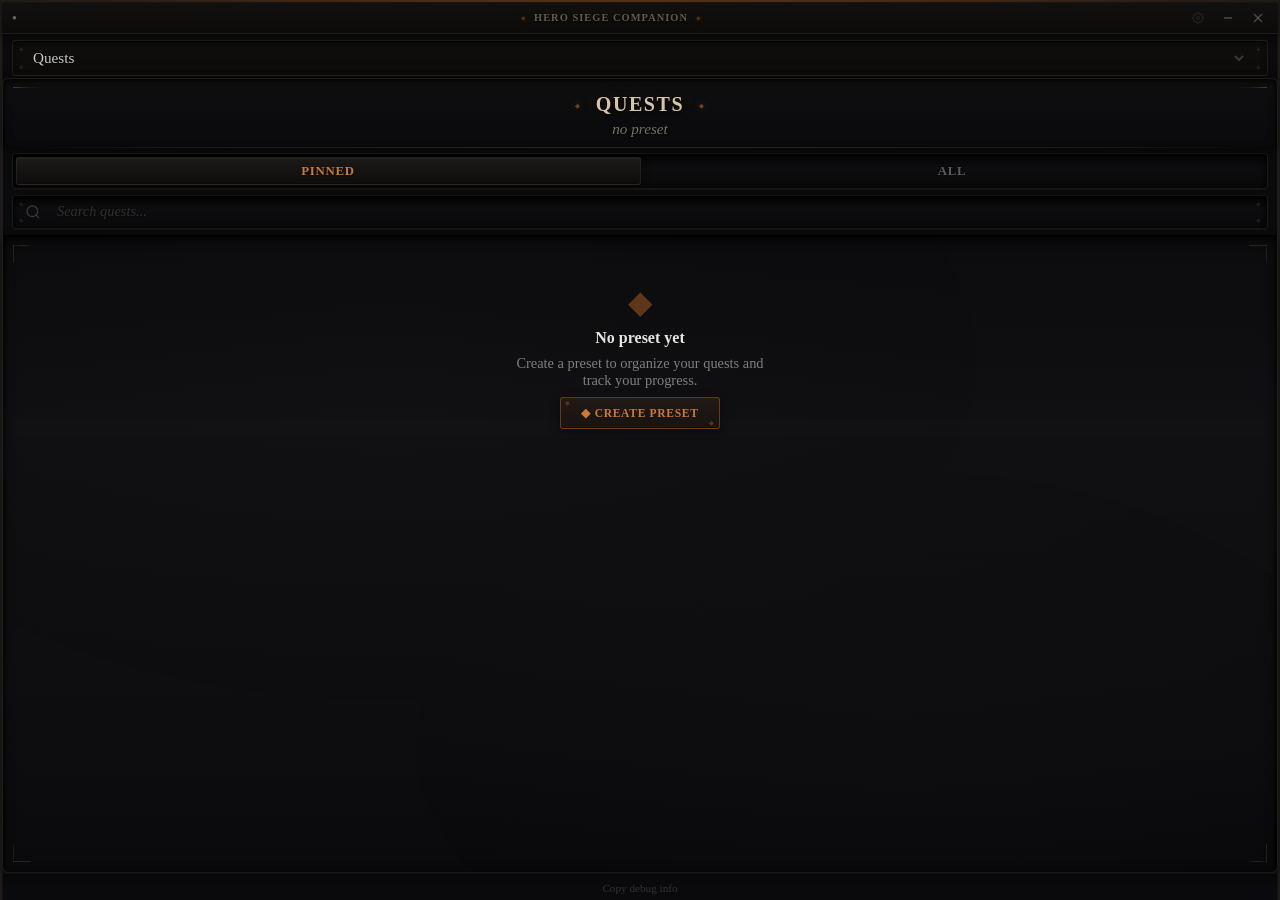
==== commit ddb6046a: "Replace fonts, add font setting, fix pill readability - Remove Google CDN fonts (Cinzel/Crimson Text" ====
--- a/frontend/index.html
+++ b/frontend/index.html
@@ -4,9 +4,7 @@
   <meta charset="UTF-8">
   <meta name="viewport" content="width=device-width, initial-scale=1.0">
   <title>Hero Siege Companion</title>
-  <link rel="preconnect" href="https://fonts.googleapis.com">
-  <link rel="preconnect" href="https://fonts.gstatic.com" crossorigin>
-  <link href="https://fonts.googleapis.com/css2?family=Cinzel:wght@400;500;600;700&family=Crimson+Text:ital,wght@0,400;0,600;1,400&family=Cormorant+Garamond:ital,wght@0,400;0,600;1,400&display=swap" rel="stylesheet">
+  <!-- Fonts: Georgia (Classic, default) or Segoe UI (System) — no CDN needed -->
   <link rel="stylesheet" href="style.css">
 </head>
 <body>
--- a/frontend/style.css
+++ b/frontend/style.css
@@ -49,6 +49,10 @@
   --radius-sm: 6px;
   --transition-base: 300ms ease;
   --transition-fast: 150ms ease;
+
+  /* Font theme (changed via JS settings) */
+  --font-display: Georgia, "Times New Roman", serif;
+  --font-body: Georgia, "Times New Roman", serif;
 }
 
 * { margin: 0; padding: 0; box-sizing: border-box; }
@@ -100,7 +104,7 @@
     0 2px 8px rgba(0, 0, 0, 0.4),
     inset 0 1px 0 rgba(80, 70, 55, 0.1),
     inset 0 -1px 0 rgba(0, 0, 0, 0.3);
-  font-family: "Cinzel", serif;
+  font-family: var(--font-display);
   font-size: 0.72rem;
   font-weight: 600;
   letter-spacing: 0.06em;
@@ -229,7 +233,7 @@
   min-height: 60px;
   max-height: 200px;
   overflow-y: auto;
-  font-family: "Crimson Text", serif;
+  font-family: var(--font-body);
   font-size: 0.9rem;
   color: var(--color-text);
   line-height: 1.5;
@@ -260,7 +264,7 @@
   background: var(--color-bg);
   border: 1px solid var(--color-border);
   border-radius: 4px;
-  font-family: "Crimson Text", serif;
+  font-family: var(--font-body);
   font-size: 0.9rem;
   color: var(--color-text);
   outline: none;
@@ -272,7 +276,7 @@
 
 /* Rich note display in guide items */
 .guide-item__note-rich {
-  font-family: "Crimson Text", serif;
+  font-family: var(--font-body);
   font-size: 0.82rem;
   color: var(--color-accent-light);
   line-height: 1.4;
@@ -297,7 +301,7 @@
 body {
   background: transparent;
   color: var(--color-text);
-  font-family: "Crimson Text", serif;
+  font-family: var(--font-body);
   font-size: 16px;
   overflow: hidden;
   height: 100vh;
@@ -374,7 +378,7 @@
 }
 
 .titlebar__title {
-  font-family: "Cinzel", serif;
+  font-family: var(--font-display);
   font-size: 0.65rem;
   font-weight: 600;
   letter-spacing: 0.1em;
@@ -519,14 +523,14 @@
   padding: 1px 0;
 }
 .pill-stat__icon {
-  font-size: 0.85rem;
+  font-size: 0.9rem;
   width: 20px;
   text-align: center;
   flex-shrink: 0;
 }
 .pill-stat__label {
-  font-family: "Cinzel", serif;
-  font-size: 0.7rem;
+  font-family: var(--font-display);
+  font-size: 0.78rem;
   font-weight: 600;
   color: var(--color-text-dim);
   min-width: 48px;
@@ -534,8 +538,8 @@
   letter-spacing: 0.03em;
 }
 .pill-stat__value {
-  font-family: "Crimson Text", serif;
-  font-size: 0.9rem;
+  font-family: var(--font-body);
+  font-size: 0.95rem;
   font-weight: 600;
   color: var(--color-text-primary);
   margin-left: auto;
@@ -551,8 +555,8 @@
 .pill-sz:first-child { border-top: none; padding-top: 0; margin-top: 0; }
 
 .pill-sz__zone {
-  font-family: "Cinzel", serif;
-  font-size: 0.82rem;
+  font-family: var(--font-display);
+  font-size: 0.95rem;
   font-weight: 600;
   color: var(--color-gold);
   margin-bottom: 4px;
@@ -566,22 +570,39 @@
   padding: 1px 0;
 }
 .pill-sz__buff-icon {
-  font-size: 0.8rem;
+  font-size: 0.9rem;
   flex-shrink: 0;
 }
 .pill-sz__buff-name {
-  font-family: "Cinzel", serif;
-  font-size: 0.72rem;
+  font-family: var(--font-display);
+  font-size: 0.85rem;
   font-weight: 600;
   color: var(--color-accent-light);
   white-space: nowrap;
 }
 .pill-sz__buff-desc {
-  font-family: "Crimson Text", serif;
-  font-size: 0.78rem;
+  font-family: var(--font-body);
+  font-size: 0.85rem;
   color: var(--color-text-dim);
   margin-left: auto;
   text-align: right;
+}
+
+/* Placeholder state */
+.pill-sz__zone--dim {
+  color: var(--color-text-muted);
+  font-size: 0.75rem;
+}
+.pill-sz__waiting-text {
+  display: block;
+  font-family: var(--font-body);
+  font-size: 0.72rem;
+  color: var(--color-text-muted);
+  font-style: italic;
+  margin-top: 2px;
+}
+.pill-stat__value--dim {
+  color: var(--color-text-muted);
 }
 
 /* App collapse/expand transitions */
@@ -646,7 +667,7 @@
   justify-content: space-between;
 }
 .settings-panel__title {
-  font-family: "Cinzel", serif;
+  font-family: var(--font-display);
   font-size: 1.1rem;
   font-weight: 600;
   color: var(--color-text-primary);
@@ -679,7 +700,7 @@
   text-align: center;
 }
 .settings-panel__credit-line {
-  font-family: "Crimson Text", serif;
+  font-family: var(--font-body);
   font-size: 0.78rem;
   color: var(--color-text-muted);
   line-height: 1.6;
@@ -734,7 +755,7 @@
   font-size: 0.9rem;
 }
 .origin-picker__label {
-  font-family: "Crimson Text", serif;
+  font-family: var(--font-body);
   font-size: 0.8rem;
 }
 .origin-picker__btn--active {
@@ -753,7 +774,7 @@
   background: none;
   border: none;
   color: var(--color-text-muted);
-  font-family: "Crimson Text", serif;
+  font-family: var(--font-body);
   font-size: 0.7rem;
   cursor: pointer;
   opacity: 0.5;
@@ -771,12 +792,12 @@
   flex: 1;
 }
 .setting-row__label {
-  font-family: "Crimson Text", serif;
+  font-family: var(--font-body);
   font-size: 1rem;
   color: var(--color-text);
 }
 .setting-row__desc {
-  font-family: "Crimson Text", serif;
+  font-family: var(--font-body);
   font-size: 0.8rem;
   color: var(--color-text-muted);
   margin-top: 2px;
@@ -884,7 +905,7 @@
 .runic-select__rune--br { bottom: 4px; right: 6px; }
 
 .runic-select__value {
-  font-family: "Crimson Text", serif;
+  font-family: var(--font-body);
   font-size: 0.95rem;
   color: var(--color-text);
   text-shadow: 0 1px 2px rgba(0, 0, 0, 0.5);
@@ -942,7 +963,7 @@
   border-radius: 3px;
   background: transparent;
   color: var(--color-text);
-  font-family: "Crimson Text", serif;
+  font-family: var(--font-body);
   font-size: 0.95rem;
   cursor: pointer;
   transition: all 0.2s ease;
@@ -975,7 +996,7 @@
   cursor: not-allowed;
 }
 .runic-select__soon {
-  font-family: "Cinzel", serif;
+  font-family: var(--font-display);
   font-size: 0.55rem;
   text-transform: uppercase;
   letter-spacing: 0.1em;
@@ -1021,7 +1042,7 @@
 .runic-header__content { text-align: center; }
 
 .runic-header__title {
-  font-family: "Cinzel", serif;
+  font-family: var(--font-display);
   font-size: 1.25rem;
   font-weight: 700;
   letter-spacing: 0.08em;
@@ -1038,7 +1059,7 @@
 }
 
 .runic-header__subtitle {
-  font-family: "Cormorant Garamond", serif;
+  font-family: var(--font-body);
   font-size: 0.95rem; font-style: italic;
   color: rgba(140, 130, 115, 0.85);
   margin: 0.25rem 0 0;
@@ -1113,7 +1134,7 @@
 }
 
 .runic-radio__label {
-  font-family: "Cinzel", serif;
+  font-family: var(--font-display);
   font-size: 0.8rem;
   font-weight: 600;
   letter-spacing: 0.06em;
@@ -1185,7 +1206,7 @@
   border-right: 1px solid rgba(40, 38, 35, 0.6);
 }
 
-.runic-input { position: relative; display: inline-flex; width: 100%; font-family: "Crimson Text", serif; }
+.runic-input { position: relative; display: inline-flex; width: 100%; font-family: var(--font-body); }
 
 .runic-input__groove {
   position: relative; display: flex; align-items: center; width: 100%;
@@ -1226,7 +1247,7 @@
 
 .runic-input__field {
   flex: 1; width: 100%; background: transparent; border: none; outline: none;
-  color: var(--color-text); font-family: "Crimson Text", serif; font-size: 0.9rem;
+  color: var(--color-text); font-family: var(--font-body); font-size: 0.9rem;
   padding: 0.4rem 1rem; text-shadow: 0 1px 2px rgba(0,0,0,0.5);
 }
 .runic-input__field::placeholder { color: rgba(90, 85, 80, 0.5); font-style: italic; }
@@ -1254,7 +1275,7 @@
 }
 .runic-divider__rune { padding: 0 0.5rem; font-size: 0.4rem; color: rgba(80, 70, 60, 0.4); }
 .runic-divider__label {
-  padding: 0 0.5rem; font-family: "Cormorant Garamond", serif;
+  padding: 0 0.5rem; font-family: var(--font-body);
   font-style: italic; font-size: 0.75rem; color: var(--color-text-muted);
 }
 
@@ -1269,7 +1290,7 @@
 .quest-list__empty {
   display: flex; align-items: center; justify-content: center; gap: 0.6rem;
   padding: 2.5rem 1rem; color: var(--color-text-muted);
-  font-family: "Cormorant Garamond", serif; font-style: italic; font-size: 0.95rem;
+  font-family: var(--font-body); font-style: italic; font-size: 0.95rem;
 }
 
 /* ─── Chain Section ─── */
@@ -1303,7 +1324,7 @@
 .chain-header__icon--idle { color: var(--color-text-muted); }
 
 .chain-header__title {
-  flex: 1; font-family: "Cinzel", serif; font-size: 1.05rem; font-weight: 600;
+  flex: 1; font-family: var(--font-display); font-size: 1.05rem; font-weight: 600;
   letter-spacing: 0.04em; text-transform: uppercase; color: var(--color-gold);
   text-shadow: 0 1px 3px rgba(0,0,0,0.6);
 }
@@ -1311,11 +1332,11 @@
 .chain-section--not-started .chain-header__title { color: var(--color-text-dim); }
 
 .chain-header__step {
-  font-family: "Crimson Text", serif; font-size: 0.85rem; color: var(--color-text-muted); flex-shrink: 0;
+  font-family: var(--font-body); font-size: 0.85rem; color: var(--color-text-muted); flex-shrink: 0;
 }
 
 .chain-header__progress {
-  font-family: "Cinzel", serif; font-size: 0.75rem; color: var(--color-accent-dark);
+  font-family: var(--font-display); font-size: 0.75rem; color: var(--color-accent-dark);
   flex-shrink: 0;
 }
 
@@ -1341,7 +1362,7 @@
 }
 
 .quest-step__name {
-  font-family: "Cinzel", serif; font-size: 1rem; font-weight: 600;
+  font-family: var(--font-display); font-size: 1rem; font-weight: 600;
   color: var(--color-text-dim); letter-spacing: 0.02em; margin-bottom: 1px;
 }
 .quest-step--current .quest-step__name { color: var(--color-text-primary); }
@@ -1362,7 +1383,7 @@
 
 /* Questline badge (All tab) */
 .quest-step__questline {
-  font-family: "Cinzel", serif;
+  font-family: var(--font-display);
   font-size: 0.65rem;
   text-transform: uppercase;
   letter-spacing: 0.08em;
@@ -1387,7 +1408,7 @@
   background: rgba(175, 96, 37, 0.1);
   border: 1px solid rgba(175, 96, 37, 0.25);
   border-radius: 3px;
-  font-family: "Cormorant Garamond", serif;
+  font-family: var(--font-body);
   font-size: 0.85rem;
   color: var(--color-accent-light);
   line-height: 1.3;
@@ -1436,7 +1457,7 @@
     inset 0 -1px 3px rgba(50, 45, 40, 0.06);
 }
 .runeword-card__name {
-  font-family: "Cinzel", serif;
+  font-family: var(--font-display);
   font-size: 1.05rem;
   font-weight: 600;
   color: var(--color-gold);
@@ -1445,7 +1466,7 @@
   text-shadow: 0 2px 4px rgba(0, 0, 0, 0.7);
 }
 .runeword-card__level {
-  font-family: "Cinzel", serif;
+  font-family: var(--font-display);
   font-size: 0.85rem;
   font-weight: 600;
   color: var(--color-text-dim);
@@ -1463,7 +1484,7 @@
   padding: 2px 8px;
   background: rgba(80, 70, 60, 0.2);
   border-radius: 3px;
-  font-family: "Cormorant Garamond", serif;
+  font-family: var(--font-body);
   font-size: 0.8rem;
   font-weight: 600;
   color: var(--color-text-dim);
@@ -1491,20 +1512,20 @@
 .runeword-rune:last-child { border-bottom: none; }
 
 .runeword-rune__name {
-  font-family: "Cinzel", serif;
+  font-family: var(--font-display);
   font-size: 0.9rem;
   font-weight: 600;
   color: var(--color-gold);
   min-width: 42px;
 }
 .runeword-rune__rank {
-  font-family: "Cormorant Garamond", serif;
+  font-family: var(--font-body);
   font-size: 0.78rem;
   color: var(--color-text-muted);
   min-width: 22px;
 }
 .runeword-rune__effect {
-  font-family: "Crimson Text", serif;
+  font-family: var(--font-body);
   font-size: 0.88rem;
   color: var(--color-text);
   flex: 1;
@@ -1520,7 +1541,7 @@
   margin: 0 0 8px;
 }
 .rune-tier__title {
-  font-family: "Cinzel", serif;
+  font-family: var(--font-display);
   font-size: 0.85rem;
   font-weight: 600;
   text-transform: uppercase;
@@ -1571,7 +1592,7 @@
 }
 
 .rune-card__name {
-  font-family: "Cinzel", serif;
+  font-family: var(--font-display);
   font-size: 0.95rem;
   font-weight: 600;
   color: var(--color-gold);
@@ -1583,20 +1604,20 @@
 .rune-tier--angelic .rune-card__name { color: #e0d070; }
 
 .rune-card__rank {
-  font-family: "Cormorant Garamond", serif;
+  font-family: var(--font-body);
   font-size: 0.78rem;
   color: var(--color-text-muted);
 }
 
 .rune-card__level {
-  font-family: "Cormorant Garamond", serif;
+  font-family: var(--font-body);
   font-size: 0.8rem;
   color: var(--color-text-muted);
   margin-left: auto;
 }
 
 .rune-card__stat {
-  font-family: "Crimson Text", serif;
+  font-family: var(--font-body);
   font-size: 0.9rem;
   color: var(--color-text);
   margin-top: 3px;
@@ -1624,7 +1645,7 @@
     inset 0 -1px 1px rgba(60, 55, 50, 0.08),
     0 4px 16px rgba(0, 0, 0, 0.5);
   color: var(--color-text);
-  font-family: "Cinzel", serif;
+  font-family: var(--font-display);
   font-size: 0.8rem;
   letter-spacing: 0.06em;
   transition: all 0.3s ease;
@@ -1649,7 +1670,7 @@
   min-width: 20px;
   height: 20px;
   padding: 0 6px;
-  font-family: "Cinzel", serif;
+  font-family: var(--font-display);
   font-size: 0.7rem;
   font-weight: 700;
   color: #0a0908;
@@ -1714,7 +1735,7 @@
   justify-content: space-between;
 }
 .filter-panel__title {
-  font-family: "Cinzel", serif;
+  font-family: var(--font-display);
   font-size: 1rem;
   font-weight: 600;
   color: var(--color-text-primary);
@@ -1744,7 +1765,7 @@
   gap: 6px;
 }
 .filter-panel__label {
-  font-family: "Cinzel", serif;
+  font-family: var(--font-display);
   font-size: 0.7rem;
   text-transform: uppercase;
   letter-spacing: 0.1em;
@@ -1763,7 +1784,7 @@
   background: linear-gradient(180deg, rgba(8, 8, 10, 0.95) 0%, rgba(14, 14, 16, 0.9) 100%);
   box-shadow: inset 0 2px 6px rgba(0, 0, 0, 0.5);
   color: var(--color-text-muted);
-  font-family: "Cinzel", serif;
+  font-family: var(--font-display);
   font-size: 0.75rem;
   text-transform: uppercase;
   letter-spacing: 0.06em;
@@ -1790,7 +1811,7 @@
     inset 0 1px 3px rgba(0, 0, 0, 0.9),
     inset 0 -1px 1px rgba(60, 55, 50, 0.08);
   color: var(--color-text);
-  font-family: "Crimson Text", serif;
+  font-family: var(--font-body);
   font-size: 0.95rem;
   outline: none;
   transition: border-color 0.3s ease;
@@ -1861,7 +1882,7 @@
 .rms__value {
   flex: 1;
   color: var(--color-text);
-  font-family: "Crimson Text", serif;
+  font-family: var(--font-body);
   font-size: 0.95rem;
   text-shadow: 0 1px 2px rgba(0, 0, 0, 0.5);
   white-space: nowrap;
@@ -1877,7 +1898,7 @@
   min-width: 20px;
   height: 20px;
   padding: 0 6px;
-  font-family: "Cinzel", serif;
+  font-family: var(--font-display);
   font-size: 0.7rem;
   font-weight: 700;
   color: #0a0908;
@@ -1962,7 +1983,7 @@
   background: transparent;
   border: none;
   outline: none;
-  font-family: "Crimson Text", serif;
+  font-family: var(--font-body);
   font-size: 0.95rem;
   color: var(--color-text);
 }
@@ -2035,7 +2056,7 @@
 .rms__option--selected .rms__checkbox svg { opacity: 1; }
 
 .rms__option-label {
-  font-family: "Crimson Text", serif;
+  font-family: var(--font-body);
   font-size: 0.95rem;
   color: var(--color-text);
   white-space: nowrap;
@@ -2119,7 +2140,7 @@
     inset 0 -1px 3px rgba(50, 45, 40, 0.06);
 }
 .item-card__name {
-  font-family: "Cinzel", serif;
+  font-family: var(--font-display);
   font-size: 1.05rem;
   font-weight: 600;
   color: var(--item-rarity-color, var(--color-text));
@@ -2129,7 +2150,7 @@
   text-shadow: 0 2px 4px rgba(0, 0, 0, 0.7);
 }
 .item-card__level {
-  font-family: "Cinzel", serif;
+  font-family: var(--font-display);
   font-size: 0.85rem;
   font-weight: 600;
   color: var(--color-text-dim);
@@ -2148,7 +2169,7 @@
 .item-card__tag {
   padding: 3px 10px;
   border-radius: 3px;
-  font-family: "Cinzel", serif;
+  font-family: var(--font-display);
   font-size: 0.75rem;
   font-weight: 600;
   letter-spacing: 0.06em;
@@ -2179,7 +2200,7 @@
   padding: 0 14px;
 }
 .item-stat {
-  font-family: "Crimson Text", serif;
+  font-family: var(--font-body);
   font-size: 0.9rem;
   color: var(--color-text-dim);
   line-height: 1.5;
@@ -2230,7 +2251,7 @@
 
 .guide-selector__name {
   flex: 1;
-  font-family: "Cinzel", serif;
+  font-family: var(--font-display);
   font-size: 0.85rem;
   font-weight: 600;
   color: var(--color-gold);
@@ -2258,7 +2279,7 @@
   display: block; width: 100%;
   padding: 8px 12px;
   background: none; border: none; cursor: pointer;
-  font-family: "Crimson Text", serif;
+  font-family: var(--font-body);
   font-size: 0.9rem;
   color: var(--color-text);
   text-align: left;
@@ -2272,7 +2293,7 @@
   background: rgba(175, 96, 37, 0.08);
 }
 .guide-selector__option--manage {
-  font-family: "Cinzel", serif;
+  font-family: var(--font-display);
   font-size: 0.75rem;
   font-weight: 600;
   letter-spacing: 0.03em;
@@ -2314,7 +2335,7 @@
 
 .guide-cat__name {
   flex: 1;
-  font-family: "Cinzel", serif;
+  font-family: var(--font-display);
   font-size: 0.88rem;
   font-weight: 600;
   color: var(--color-text-primary);
@@ -2322,7 +2343,7 @@
 }
 
 .guide-cat__count {
-  font-family: "Crimson Text", serif;
+  font-family: var(--font-body);
   font-size: 0.78rem;
   color: var(--color-text-dim);
   padding: 1px 6px;
@@ -2365,7 +2386,7 @@
   display: block; width: 100%;
   padding: 6px 12px 6px 40px;
   background: none; border: none; cursor: pointer;
-  font-family: "Crimson Text", serif;
+  font-family: var(--font-body);
   font-size: 0.82rem;
   color: var(--color-text-muted);
   text-align: left;
@@ -2443,7 +2464,7 @@
   display: block; width: 100%;
   padding: 10px 12px;
   background: none; border: none; border-top: 1px solid rgba(42,42,48,0.3); cursor: pointer;
-  font-family: "Cinzel", serif;
+  font-family: var(--font-display);
   font-size: 0.72rem;
   font-weight: 600;
   letter-spacing: 0.04em;
@@ -2471,14 +2492,14 @@
 }
 
 .guide-empty__title {
-  font-family: "Cinzel", serif;
+  font-family: var(--font-display);
   font-size: 1rem;
   font-weight: 600;
   color: var(--color-text-primary);
 }
 
 .guide-empty__text {
-  font-family: "Crimson Text", serif;
+  font-family: var(--font-body);
   font-size: 0.9rem;
   color: var(--color-text-dim);
   max-width: 260px;
@@ -2490,7 +2511,7 @@
   background: linear-gradient(180deg, rgba(175,96,37,0.2) 0%, rgba(175,96,37,0.1) 100%);
   border: 1px solid var(--color-accent);
   border-radius: var(--radius-sm);
-  font-family: "Cinzel", serif;
+  font-family: var(--font-display);
   font-size: 0.75rem;
   font-weight: 600;
   letter-spacing: 0.05em;
@@ -2534,7 +2555,7 @@
 
 .questline-header__name {
   flex: 1;
-  font-family: "Cinzel", serif;
+  font-family: var(--font-display);
   font-size: 0.78rem;
   font-weight: 600;
   color: var(--color-gold);
@@ -2542,7 +2563,7 @@
 }
 
 .questline-header__count {
-  font-family: "Crimson Text", serif;
+  font-family: var(--font-body);
   font-size: 0.78rem;
   color: var(--color-text-dim);
 }
@@ -2610,7 +2631,7 @@
 .add-popup--wide { width: 370px; }
 
 .add-popup__title {
-  font-family: "Cinzel", serif;
+  font-family: var(--font-display);
   font-size: 0.85rem;
   font-weight: 600;
   color: var(--color-gold);
@@ -2619,7 +2640,7 @@
 }
 
 .add-popup__text {
-  font-family: "Crimson Text", serif;
+  font-family: var(--font-body);
   font-size: 0.88rem;
   color: var(--color-text-dim);
   margin-bottom: 10px;
@@ -2646,7 +2667,7 @@
 
 .add-popup__mode-label {
   display: block;
-  font-family: "Crimson Text", serif;
+  font-family: var(--font-body);
   font-size: 0.88rem;
   font-weight: 600;
   color: var(--color-text-primary);
@@ -2654,7 +2675,7 @@
 
 .add-popup__mode-detail {
   display: block;
-  font-family: "Crimson Text", serif;
+  font-family: var(--font-body);
   font-size: 0.78rem;
   color: var(--color-text-dim);
   margin-top: 2px;
@@ -2670,7 +2691,7 @@
 .add-popup__quest-item {
   display: flex; align-items: center; gap: 6px;
   padding: 3px 0;
-  font-family: "Crimson Text", serif;
+  font-family: var(--font-body);
   font-size: 0.82rem;
   color: var(--color-text);
 }
@@ -2699,7 +2720,7 @@
 
 .add-popup__label {
   display: block;
-  font-family: "Cinzel", serif;
+  font-family: var(--font-display);
   font-size: 0.7rem;
   font-weight: 600;
   color: var(--color-text-dim);
@@ -2714,7 +2735,7 @@
   background: var(--color-bg);
   border: 1px solid var(--color-border);
   border-radius: 4px;
-  font-family: "Crimson Text", serif;
+  font-family: var(--font-body);
   font-size: 0.88rem;
   color: var(--color-text);
   outline: none;
@@ -2729,7 +2750,7 @@
   background: var(--color-bg);
   border: 1px solid var(--color-border);
   border-radius: 4px;
-  font-family: "Crimson Text", serif;
+  font-family: var(--font-body);
   font-size: 0.88rem;
   color: var(--color-text);
   outline: none;
@@ -2746,7 +2767,7 @@
 .add-popup__btn {
   padding: 6px 16px;
   border-radius: 4px;
-  font-family: "Cinzel", serif;
+  font-family: var(--font-display);
   font-size: 0.72rem;
   font-weight: 600;
   letter-spacing: 0.04em;
@@ -2784,7 +2805,7 @@
 .preset-list__empty {
   text-align: center;
   padding: 20px;
-  font-family: "Crimson Text", serif;
+  font-family: var(--font-body);
   font-size: 0.9rem;
   color: var(--color-text-dim);
 }
@@ -2801,7 +2822,7 @@
 .preset-row__info { flex: 1; min-width: 0; }
 
 .preset-row__name {
-  font-family: "Crimson Text", serif;
+  font-family: var(--font-body);
   font-size: 0.9rem;
   font-weight: 600;
   color: var(--color-text-primary);
@@ -2814,7 +2835,7 @@
   background: rgba(175, 96, 37, 0.15);
   border: 1px solid var(--color-accent);
   border-radius: 3px;
-  font-family: "Cinzel", serif;
+  font-family: var(--font-display);
   font-size: 0.55rem;
   font-weight: 600;
   letter-spacing: 0.05em;
@@ -2825,7 +2846,7 @@
 }
 
 .preset-row__meta {
-  font-family: "Crimson Text", serif;
+  font-family: var(--font-body);
   font-size: 0.78rem;
   color: var(--color-text-dim);
 }
@@ -2839,7 +2860,7 @@
   background: none;
   border: 1px solid var(--color-border);
   border-radius: 3px;
-  font-family: "Cinzel", serif;
+  font-family: var(--font-display);
   font-size: 0.6rem;
   font-weight: 600;
   letter-spacing: 0.03em;
@@ -2875,7 +2896,7 @@
   width: 100%;
   padding: 7px 12px;
   background: none; border: none; cursor: pointer;
-  font-family: "Crimson Text", serif;
+  font-family: var(--font-body);
   font-size: 0.88rem;
   color: var(--color-text);
   text-align: left;
@@ -2936,7 +2957,7 @@
 
 .stats-status__text {
   flex: 1;
-  font-family: "Crimson Text", serif;
+  font-family: var(--font-body);
   font-size: 0.88rem;
   color: var(--color-text);
 }
@@ -2953,7 +2974,7 @@
   box-shadow:
     inset 0 2px 6px rgba(0, 0, 0, 0.5),
     inset 0 -1px 2px rgba(50, 45, 40, 0.04);
-  overflow: hidden;
+  overflow: visible;
   --corner-rgb: 175, 96, 37;
 }
 
@@ -2978,7 +2999,7 @@
 
 .stat-card__name {
   flex: 1;
-  font-family: "Cinzel", serif;
+  font-family: var(--font-display);
   font-size: 0.9rem;
   font-weight: 600;
   color: var(--color-gold);
@@ -3019,13 +3040,13 @@
 }
 
 .stat-card__label {
-  font-family: "Crimson Text", serif;
+  font-family: var(--font-body);
   font-size: 0.85rem;
   color: var(--color-text-dim);
 }
 
 .stat-card__value {
-  font-family: "Cinzel", serif;
+  font-family: var(--font-display);
   font-size: 0.95rem;
   font-weight: 600;
   color: var(--color-text-primary);
@@ -3036,7 +3057,7 @@
 }
 
 .stat-card__sub {
-  font-family: "Crimson Text", serif;
+  font-family: var(--font-body);
   font-size: 0.82rem;
   color: var(--color-gold);
   margin-top: 4px;
@@ -3048,7 +3069,7 @@
 }
 
 .stat-card__zone {
-  font-family: "Cinzel", serif;
+  font-family: var(--font-display);
   font-size: 1rem;
   font-weight: 600;
   color: var(--color-gold);
@@ -3078,7 +3099,7 @@
 
 .stat-card__buff-name {
   display: block;
-  font-family: "Cinzel", serif;
+  font-family: var(--font-display);
   font-size: 0.85rem;
   font-weight: 600;
   color: var(--color-accent-light);
@@ -3086,7 +3107,7 @@
 
 .stat-card__buff-desc {
   display: block;
-  font-family: "Crimson Text", serif;
+  font-family: var(--font-body);
   font-size: 0.82rem;
   color: var(--color-text-dim);
   margin-top: 2px;
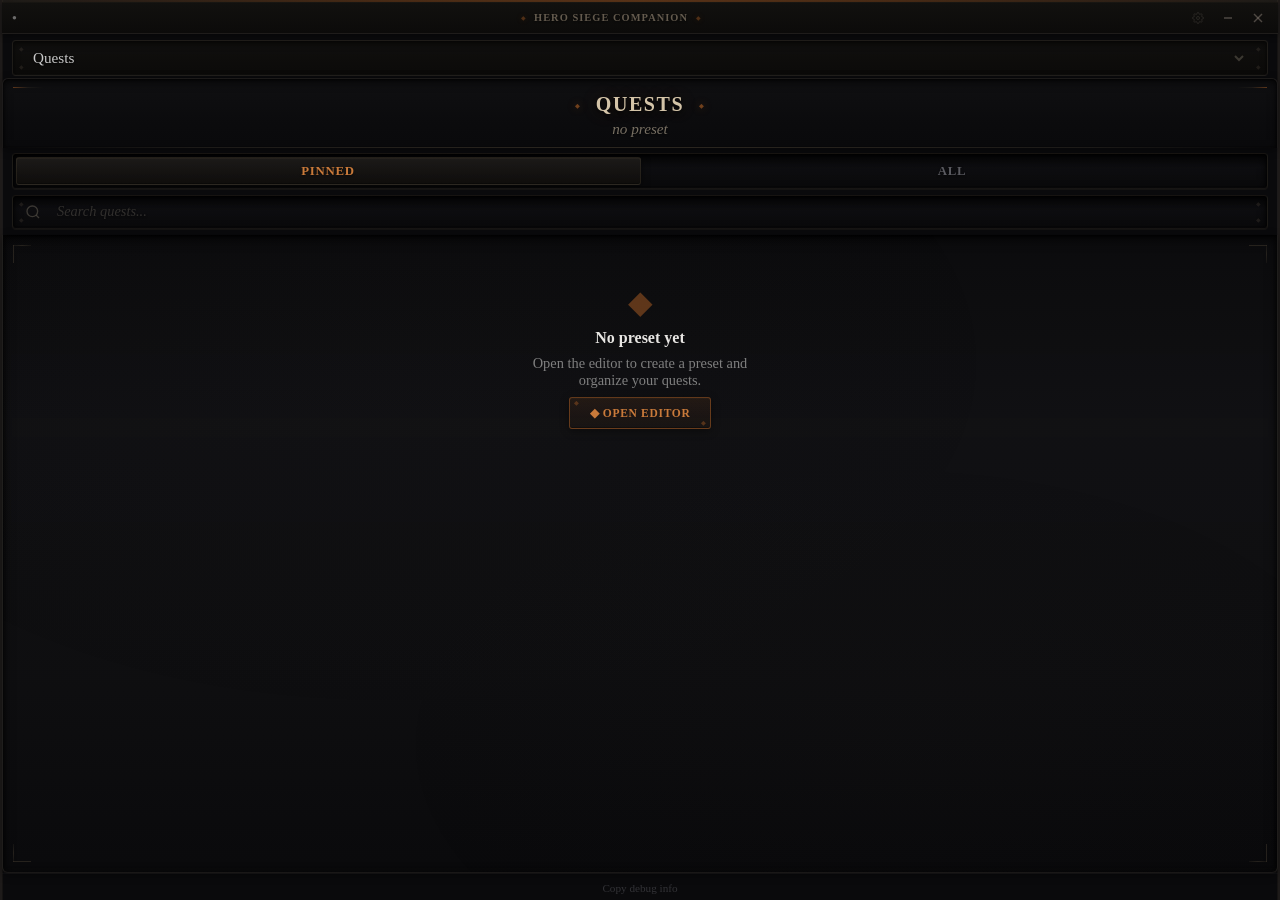
==== commit 8ec46f06: "Fix sniffer reactivity, add mail banner, remove SZ cache, cap pill width - Sort IPs in BPF filter to" ====
--- a/frontend/index.html
+++ b/frontend/index.html
@@ -137,6 +137,9 @@
 
   <!-- Pill view (shown when collapsed) -->
   <div id="pill-view" class="pill-view" style="display:none">
+    <div class="pill-mail-badge" id="pill-mail-badge" style="display:none">
+      <svg viewBox="0 0 20 16" fill="currentColor" width="12" height="10"><path d="M18 0H2C.9 0 0 .9 0 2v12c0 1.1.9 2 2 2h16c1.1 0 2-.9 2-2V2c0-1.1-.9-2-2-2zm0 4l-8 5-8-5V2l8 5 8-5v2z"/></svg>
+    </div>
     <div class="pill-content" id="pill-content">
       <img src="icon.png" class="pill-view__icon" id="pill-logo" alt="HSC">
       <div id="pill-stats" class="pill-stats"></div>
--- a/frontend/style.css
+++ b/frontend/style.css
@@ -520,7 +520,14 @@
   display: flex;
   align-items: center;
   gap: 6px;
-  padding: 1px 0;
+  padding: 5px 0 4px;
+  border-top: 1px solid rgba(42, 42, 48, 0.35);
+}
+.pill-stat:first-child { border-top: none; padding-top: 1px; }
+
+/* Separator between satanic zone and other stats */
+.pill-sz + .pill-stat {
+  margin-top: 2px;
 }
 .pill-stat__icon {
   font-size: 0.9rem;
@@ -565,27 +572,33 @@
 
 .pill-sz__buff {
   display: flex;
-  align-items: baseline;
+  align-items: flex-start;
   gap: 6px;
-  padding: 1px 0;
+  padding: 2px 0;
 }
 .pill-sz__buff-icon {
   font-size: 0.9rem;
   flex-shrink: 0;
+  margin-top: 1px;
+}
+.pill-sz__buff-info {
+  flex: 1;
+  min-width: 0;
 }
 .pill-sz__buff-name {
+  display: block;
   font-family: var(--font-display);
   font-size: 0.85rem;
   font-weight: 600;
   color: var(--color-accent-light);
-  white-space: nowrap;
 }
 .pill-sz__buff-desc {
-  font-family: var(--font-body);
-  font-size: 0.85rem;
-  color: var(--color-text-dim);
-  margin-left: auto;
-  text-align: right;
+  display: block;
+  font-family: var(--font-body);
+  font-size: 0.78rem;
+  color: var(--color-text-dim);
+  line-height: 1.25;
+  margin-top: 1px;
 }
 
 /* Placeholder state */
@@ -603,6 +616,40 @@
 }
 .pill-stat__value--dim {
   color: var(--color-text-muted);
+}
+
+/* Mail banner — medieval pennant hanging from top-right */
+.pill-mail-badge {
+  position: absolute;
+  top: -1px;
+  right: 10px;
+  z-index: 10;
+  width: 22px;
+  height: 32px;
+  background: var(--color-gold);
+  color: var(--color-bg-primary);
+  display: flex;
+  align-items: flex-start;
+  justify-content: center;
+  padding-top: 5px;
+  /* Swallowtail: rectangle + V-notch at bottom */
+  clip-path: polygon(0 0, 100% 0, 100% 100%, 50% 68%, 0 100%);
+  transform-origin: top center;
+  animation: banner-sway 3s steps(5, end) infinite;
+  filter: drop-shadow(1px 2px 2px rgba(0, 0, 0, 0.5));
+}
+@keyframes banner-sway {
+  0%   { transform: rotate(0deg); }
+  20%  { transform: rotate(2.5deg); }
+  40%  { transform: rotate(-1deg); }
+  60%  { transform: rotate(2deg); }
+  80%  { transform: rotate(-1.5deg); }
+  100% { transform: rotate(0deg); }
+}
+.pill-mail-badge svg {
+  display: block;
+  width: 10px;
+  height: 8px;
 }
 
 /* App collapse/expand transitions */
@@ -2234,10 +2281,37 @@
 .guide-selector {
   position: relative;
   margin: 8px 10px 4px;
+  display: flex;
+  align-items: center;
+  gap: 6px;
+}
+
+.guide-selector__edit {
+  display: flex;
+  align-items: center;
+  justify-content: center;
+  width: 32px;
+  height: 32px;
+  padding: 0;
+  background: var(--color-surface);
+  border: 1px solid var(--color-border);
+  border-radius: var(--radius-sm);
+  cursor: pointer;
+  color: var(--color-text-dim);
+  flex-shrink: 0;
+  transition: all var(--transition-fast);
+}
+.guide-selector__edit svg { width: 14px; height: 14px; }
+.guide-selector__edit:hover {
+  border-color: var(--color-accent);
+  color: var(--color-accent);
+  background: rgba(175, 96, 37, 0.1);
 }
 
 .guide-selector__current {
   display: flex; align-items: center; gap: 6px;
+  flex: 1;
+  min-width: 0;
   padding: 8px 12px;
   background: var(--color-surface);
   border: 1px solid var(--color-border);
@@ -2310,27 +2384,83 @@
    Guide Tab — Categories
    ═══════════════════════════════════════════ */
 
+/* Preset bar — runic-select + edit button */
+.guide-preset-bar {
+  display: flex;
+  align-items: center;
+  gap: 8px;
+  padding: 6px 10px 2px;
+}
+.guide-preset-bar .runic-select--guide {
+  flex: 1;
+  min-width: 0;
+  padding: 0;
+}
+
 .guide-cat {
-  margin: 4px 0;
+  margin: 8px 6px 4px;
 }
 
 .guide-cat__header {
-  display: flex; align-items: center; gap: 8px;
-  padding: 10px 14px;
+  position: relative;
+  display: flex;
+  align-items: center;
+  gap: 8px;
+  padding: 9px 16px;
   cursor: pointer;
-  background: linear-gradient(180deg, rgba(20,20,24,0.8) 0%, rgba(14,14,17,0.9) 100%);
-  border-bottom: 1px solid rgba(42,42,48,0.5);
-  transition: background var(--transition-fast);
+  background: linear-gradient(180deg,
+    rgba(18, 17, 15, 0.9) 0%,
+    rgba(12, 11, 10, 0.95) 100%);
+  border: 1px solid;
+  border-color: rgba(45, 40, 35, 0.6) rgba(50, 45, 40, 0.5) rgba(55, 50, 45, 0.5) rgba(50, 45, 40, 0.5);
+  border-radius: 4px 4px 0 0;
+  box-shadow:
+    inset 0 3px 6px rgba(0, 0, 0, 0.5),
+    inset 0 1px 2px rgba(0, 0, 0, 0.3),
+    inset 0 -1px 0 rgba(80, 75, 70, 0.08);
+  transition: border-color 0.3s ease;
 }
 .guide-cat__header:hover {
-  background: linear-gradient(180deg, rgba(25,25,30,0.8) 0%, rgba(18,18,22,0.9) 100%);
+  border-color: rgba(175, 96, 37, 0.4);
+}
+
+/* Corner runes */
+.guide-cat__rune {
+  position: absolute;
+  font-size: 0.4rem;
+  color: rgba(80, 70, 60, 0.3);
+  transition: color 0.3s ease;
+  pointer-events: none;
+}
+.guide-cat__header:hover .guide-cat__rune {
+  color: rgba(175, 96, 37, 0.5);
+}
+.guide-cat__rune--tl { top: 4px; left: 6px; }
+.guide-cat__rune--tr { top: 4px; right: 6px; }
+
+/* Bottom glow line */
+.guide-cat__glow {
+  position: absolute;
+  bottom: 0; left: 50%;
+  transform: translateX(-50%);
+  height: 1px;
+  width: 0%;
+  background: linear-gradient(90deg, transparent, rgba(175, 96, 37, 0.6), transparent);
+  transition: width 0.4s ease;
+}
+.guide-cat__header:hover .guide-cat__glow {
+  width: 80%;
 }
 
 .guide-cat__arrow {
-  font-size: 0.6rem;
-  color: var(--color-text-dim);
-  width: 14px;
+  font-size: 0.55rem;
+  color: rgba(90, 85, 75, 0.6);
+  width: 12px;
   text-align: center;
+  transition: color 0.3s ease;
+}
+.guide-cat__header:hover .guide-cat__arrow {
+  color: rgba(175, 96, 37, 0.7);
 }
 
 .guide-cat__name {
@@ -2338,85 +2468,89 @@
   font-family: var(--font-display);
   font-size: 0.88rem;
   font-weight: 600;
-  color: var(--color-text-primary);
+  color: var(--color-text);
   letter-spacing: 0.03em;
+  text-shadow: 0 1px 2px rgba(0, 0, 0, 0.5);
 }
 
 .guide-cat__count {
   font-family: var(--font-body);
-  font-size: 0.78rem;
-  color: var(--color-text-dim);
-  padding: 1px 6px;
-  background: rgba(80, 70, 60, 0.15);
+  font-size: 0.75rem;
+  color: var(--color-text-dim);
+  padding: 1px 8px;
+  background: rgba(80, 70, 60, 0.12);
+  border: 1px solid rgba(60, 55, 50, 0.3);
   border-radius: 3px;
 }
 
-.guide-cat__menu {
-  width: 28px; height: 28px;
-  display: flex; align-items: center; justify-content: center;
-  background: none; border: none; cursor: pointer;
-  color: var(--color-text-dim);
-  border-radius: 4px;
-  opacity: 0.35;
-  transition: all var(--transition-fast);
-}
-.guide-cat__menu svg { width: 14px; height: 14px; }
-.guide-cat__header:hover .guide-cat__menu { opacity: 1; }
-.guide-cat__menu:hover { color: var(--color-accent); background: rgba(175,96,37,0.08); }
-
 .guide-cat__progress {
-  height: 3px;
+  height: 2px;
   background: rgba(42,42,48,0.4);
+  border-radius: 0 0 4px 4px;
+  overflow: hidden;
 }
 
 .guide-cat__progress-bar {
   height: 100%;
-  background: var(--color-accent);
+  background: linear-gradient(90deg, var(--color-accent-dark), var(--color-accent));
   transition: width 0.3s ease;
 }
 
 .guide-cat__items {
   display: none;
-  padding: 4px 0;
-  gap: 8px;
+  padding: 6px 0;
+  gap: 4px;
 }
 .guide-cat--expanded .guide-cat__items { display: flex; flex-direction: column; }
-
-.guide-cat__add-note {
-  display: block; width: 100%;
-  padding: 6px 12px 6px 40px;
-  background: none; border: none; cursor: pointer;
-  font-family: var(--font-body);
-  font-size: 0.82rem;
-  color: var(--color-text-muted);
-  text-align: left;
-  transition: color var(--transition-fast);
-}
-.guide-cat__add-note:hover { color: var(--color-accent); }
 
 /* ═══════════════════════════════════════════
    Guide Tab — Items
    ═══════════════════════════════════════════ */
 
 .guide-item {
-  padding: 0 12px 4px;
-  transition: background var(--transition-fast);
+  margin: 4px 6px;
+  background: linear-gradient(180deg,
+    rgba(14, 14, 16, 0.7) 0%,
+    rgba(10, 10, 12, 0.5) 100%);
+  border: 1px solid rgba(40, 38, 35, 0.35);
+  border-radius: 4px;
+  transition: all var(--transition-fast);
 }
 .guide-item .quest-step { margin: 0; }
+
+/* Header row — questline/title + checkbox or eye */
+.guide-item__header {
+  display: flex;
+  align-items: flex-start;
+  gap: 8px;
+  padding: 8px 10px;
+}
+
+.guide-item__header-text {
+  flex: 1;
+  min-width: 0;
+}
+
+/* Body — description, objectives, notes (hidden when collapsed) */
+.guide-item__body {
+  padding: 0 10px 10px;
+}
+.guide-item__body .quest-step__desc { margin-top: 0; }
+
+/* Done state */
 .guide-item--done {
-  opacity: 0.45;
+  opacity: 0.5;
 }
 .guide-item--done .quest-step__name {
   text-decoration: line-through;
-}
-
-.guide-item__bar {
-  display: flex; align-items: center; gap: 6px;
-  padding: 6px 4px 4px;
-}
-
+  color: var(--color-text-dim);
+}
+
+/* Checkbox (quests) */
 .guide-item__check {
   cursor: pointer;
+  flex-shrink: 0;
+  margin-top: 2px;
 }
 .guide-item__check input { display: none; }
 
@@ -2429,6 +2563,9 @@
   position: relative;
   transition: all var(--transition-fast);
 }
+.guide-item__check:hover .guide-item__checkbox {
+  border-color: var(--color-accent);
+}
 .guide-item__check input:checked + .guide-item__checkbox {
   border-color: var(--color-accent);
   background: rgba(175, 96, 37, 0.2);
@@ -2440,7 +2577,29 @@
   color: var(--color-accent);
 }
 
-/* Note card accent for standalone notes */
+/* Eye toggle (notes) */
+.guide-item__eye {
+  display: flex;
+  align-items: center;
+  justify-content: center;
+  width: 24px; height: 24px;
+  padding: 0;
+  background: none;
+  border: 1px solid var(--color-border);
+  border-radius: 3px;
+  cursor: pointer;
+  color: var(--color-text-dim);
+  flex-shrink: 0;
+  margin-top: 1px;
+  transition: all var(--transition-fast);
+}
+.guide-item__eye svg { width: 14px; height: 14px; }
+.guide-item__eye:hover {
+  border-color: var(--color-accent);
+  color: var(--color-accent-light);
+}
+
+/* Note card accent */
 .pinned-note-card {
   border-left: 3px solid var(--color-accent) !important;
 }
@@ -3121,3 +3280,731 @@
   font-size: 0.65rem;
   color: var(--color-text-dim);
 }
+
+/* ═══════════════════════════════════════════
+   Editor Window
+   ═══════════════════════════════════════════ */
+
+#editor-app {
+  display: flex;
+  flex-direction: column;
+  height: 100vh;
+  background: var(--color-bg-primary);
+  border-left: 2px solid rgba(50, 45, 40, 0.5);
+  border-right: 2px solid rgba(50, 45, 40, 0.5);
+  box-shadow:
+    inset 1px 0 0 rgba(80, 70, 55, 0.15),
+    inset -1px 0 0 rgba(80, 70, 55, 0.15);
+}
+
+/* ── Editor Topbar (preset selector) ── */
+
+.editor-topbar {
+  display: flex;
+  align-items: center;
+  gap: 8px;
+  padding: 6px 12px;
+  background: var(--color-surface);
+  border-bottom: 1px solid var(--color-border);
+  flex-shrink: 0;
+}
+
+.editor-topbar__select {
+  position: relative;
+  flex: 1;
+  min-width: 0;
+}
+
+.editor-topbar__trigger {
+  display: flex;
+  align-items: center;
+  gap: 6px;
+  width: 100%;
+  padding: 5px 10px;
+  background: var(--color-bg);
+  border: 1px solid var(--color-border);
+  border-radius: var(--radius-sm);
+  cursor: pointer;
+  color: var(--color-gold);
+  font-family: var(--font-display);
+  font-size: 0.88rem;
+  font-weight: 600;
+  transition: border-color var(--transition-fast);
+}
+.editor-topbar__trigger:hover {
+  border-color: var(--color-accent);
+}
+
+.editor-topbar__name {
+  flex: 1;
+  overflow: hidden;
+  text-overflow: ellipsis;
+  white-space: nowrap;
+}
+
+.editor-topbar__chevron {
+  width: 12px;
+  height: 12px;
+  flex-shrink: 0;
+  transition: transform var(--transition-fast);
+}
+.editor-topbar__select--open .editor-topbar__chevron {
+  transform: rotate(180deg);
+}
+
+.editor-topbar__dropdown {
+  position: absolute;
+  top: calc(100% + 4px);
+  left: 0;
+  right: 0;
+  background: var(--color-surface);
+  border: 1px solid var(--color-border);
+  border-radius: var(--radius-sm);
+  box-shadow: 0 8px 24px rgba(0, 0, 0, 0.6);
+  z-index: 100;
+  max-height: 250px;
+  overflow-y: auto;
+  padding: 4px;
+}
+
+.editor-topbar__option {
+  display: block;
+  width: 100%;
+  padding: 6px 10px;
+  background: none;
+  border: none;
+  text-align: left;
+  font-family: var(--font-body);
+  font-size: 0.85rem;
+  color: var(--color-text);
+  cursor: pointer;
+  border-radius: 3px;
+  transition: all var(--transition-fast);
+}
+.editor-topbar__option:hover {
+  background: rgba(175, 96, 37, 0.12);
+  color: var(--color-accent-light);
+}
+.editor-topbar__option--active {
+  color: var(--color-gold);
+  background: rgba(201, 162, 39, 0.08);
+}
+
+/* ── Editor Two-Panel Layout ── */
+
+.editor-layout {
+  display: flex;
+  flex: 1;
+  min-height: 0;
+  overflow: hidden;
+}
+
+.editor-panel {
+  display: flex;
+  flex-direction: column;
+  overflow: hidden;
+}
+
+.editor-panel--left {
+  width: 340px;
+  flex-shrink: 0;
+  border-right: 1px solid var(--color-border);
+}
+
+.editor-panel--right {
+  flex: 1;
+  min-width: 0;
+}
+
+.editor-panel__header {
+  display: flex;
+  align-items: center;
+  padding: 8px 12px;
+  background: linear-gradient(180deg, rgba(18, 18, 20, 0.95), rgba(12, 12, 14, 0.95));
+  border-bottom: 1px solid var(--color-border);
+  flex-shrink: 0;
+}
+
+.editor-panel__title {
+  font-family: var(--font-display);
+  font-size: 0.82rem;
+  font-weight: 600;
+  color: var(--color-text-dim);
+  text-transform: uppercase;
+  letter-spacing: 0.06em;
+}
+
+.editor-panel__footer {
+  padding: 6px 10px;
+  border-top: 1px solid var(--color-border);
+  flex-shrink: 0;
+}
+.editor-panel__footer--right {
+  display: flex;
+  gap: 6px;
+}
+
+.editor-search {
+  padding: 8px 10px;
+  flex-shrink: 0;
+}
+
+.editor-resize-handle {
+  width: 4px;
+  cursor: col-resize;
+  background: transparent;
+  flex-shrink: 0;
+  transition: background var(--transition-fast);
+}
+.editor-resize-handle:hover {
+  background: rgba(175, 96, 37, 0.3);
+}
+
+/* ── Editor Quest Browser (left panel) ── */
+
+.editor-quest-browser {
+  flex: 1;
+  overflow-y: auto;
+  padding: 4px 0;
+}
+
+.editor-ql {
+  border-bottom: 1px solid rgba(42, 42, 48, 0.4);
+}
+
+.editor-ql__header {
+  display: flex;
+  align-items: center;
+  gap: 6px;
+  padding: 7px 12px;
+  cursor: pointer;
+  transition: background var(--transition-fast);
+}
+.editor-ql__header:hover {
+  background: rgba(175, 96, 37, 0.06);
+}
+
+.editor-ql__arrow {
+  font-size: 0.6rem;
+  color: var(--color-text-dim);
+  width: 12px;
+  text-align: center;
+  transition: transform var(--transition-fast);
+}
+.editor-ql--expanded .editor-ql__arrow {
+  transform: rotate(90deg);
+}
+
+.editor-ql__name {
+  flex: 1;
+  font-family: var(--font-display);
+  font-size: 0.84rem;
+  font-weight: 600;
+  color: var(--color-text);
+  overflow: hidden;
+  text-overflow: ellipsis;
+  white-space: nowrap;
+}
+
+.editor-ql__count {
+  font-family: var(--font-body);
+  font-size: 0.75rem;
+  color: var(--color-text-muted);
+}
+
+.editor-ql__add-all {
+  display: flex;
+  align-items: center;
+  justify-content: center;
+  width: 24px;
+  height: 24px;
+  padding: 0;
+  background: none;
+  border: 1px solid var(--color-border);
+  border-radius: 3px;
+  cursor: pointer;
+  color: var(--color-text-dim);
+  font-size: 0.7rem;
+  transition: all var(--transition-fast);
+  opacity: 0;
+}
+.editor-ql__header:hover .editor-ql__add-all { opacity: 1; }
+.editor-ql__add-all:hover {
+  border-color: var(--color-accent);
+  color: var(--color-accent);
+  background: rgba(175, 96, 37, 0.1);
+}
+
+.editor-ql__body {
+  display: none;
+}
+.editor-ql--expanded .editor-ql__body {
+  display: block;
+}
+
+.editor-ql__quest {
+  display: flex;
+  align-items: center;
+  gap: 6px;
+  padding: 5px 12px 5px 30px;
+  transition: background var(--transition-fast);
+}
+.editor-ql__quest:hover {
+  background: rgba(175, 96, 37, 0.06);
+}
+
+.editor-ql__quest-name {
+  flex: 1;
+  font-family: var(--font-body);
+  font-size: 0.82rem;
+  color: var(--color-text);
+  overflow: hidden;
+  text-overflow: ellipsis;
+  white-space: nowrap;
+}
+
+.editor-ql__quest--added .editor-ql__quest-name {
+  color: var(--color-text-muted);
+}
+
+.editor-ql__quest-tag {
+  font-family: var(--font-body);
+  font-size: 0.7rem;
+  color: var(--color-text-muted);
+  font-style: italic;
+}
+
+.editor-ql__quest-add {
+  display: flex;
+  align-items: center;
+  justify-content: center;
+  width: 22px;
+  height: 22px;
+  padding: 0;
+  background: none;
+  border: 1px solid var(--color-border);
+  border-radius: 3px;
+  cursor: pointer;
+  color: var(--color-text-dim);
+  font-size: 0.75rem;
+  transition: all var(--transition-fast);
+  flex-shrink: 0;
+}
+.editor-ql__quest-add:hover {
+  border-color: var(--color-accent);
+  color: var(--color-accent);
+  background: rgba(175, 96, 37, 0.1);
+}
+
+/* ── Editor Preset Tree (right panel) ── */
+
+.editor-preset-tree {
+  flex: 1;
+  overflow-y: auto;
+  padding: 6px 0;
+}
+
+.editor-preset-tree__empty {
+  display: flex;
+  flex-direction: column;
+  align-items: center;
+  gap: 8px;
+  padding: 40px 20px;
+  text-align: center;
+  color: var(--color-text-dim);
+  font-family: var(--font-body);
+  font-size: 0.9rem;
+}
+.editor-preset-tree__empty .runic-header__rune {
+  color: var(--color-accent);
+  opacity: 0.4;
+}
+
+.editor-cat {
+  margin: 0 8px 6px;
+  border: 1px solid var(--color-border);
+  border-radius: 4px;
+  background: rgba(14, 14, 16, 0.6);
+  transition: border-color var(--transition-fast);
+}
+
+.editor-cat__header {
+  display: flex;
+  align-items: center;
+  gap: 6px;
+  padding: 7px 10px;
+  background: linear-gradient(180deg,
+    rgba(18, 18, 20, 0.95),
+    rgba(12, 12, 14, 0.9));
+  border-bottom: 1px solid rgba(42, 42, 48, 0.3);
+  border-radius: 3px 3px 0 0;
+}
+
+.editor-cat__handle {
+  display: flex;
+  align-items: center;
+  justify-content: center;
+  width: 18px;
+  height: 18px;
+  cursor: grab;
+  color: var(--color-text-muted);
+  font-size: 0.85rem;
+  flex-shrink: 0;
+  opacity: 0.5;
+  transition: opacity var(--transition-fast), color var(--transition-fast);
+}
+.editor-cat__header:hover .editor-cat__handle {
+  opacity: 1;
+  color: var(--color-text-dim);
+}
+
+.editor-cat__name {
+  flex: 1;
+  font-family: var(--font-display);
+  font-size: 0.88rem;
+  font-weight: 600;
+  color: var(--color-gold);
+  cursor: pointer;
+  border: none;
+  background: none;
+  padding: 0;
+  min-width: 0;
+  overflow: hidden;
+  text-overflow: ellipsis;
+  white-space: nowrap;
+}
+.editor-cat__name:hover {
+  text-decoration: underline;
+  text-decoration-style: dotted;
+  text-underline-offset: 2px;
+}
+
+.editor-cat__name-input {
+  flex: 1;
+  font-family: var(--font-display);
+  font-size: 0.88rem;
+  font-weight: 600;
+  color: var(--color-gold);
+  background: var(--color-bg);
+  border: 1px solid var(--color-accent);
+  border-radius: 3px;
+  padding: 1px 6px;
+  outline: none;
+  min-width: 0;
+}
+
+.editor-cat__count {
+  font-family: var(--font-body);
+  font-size: 0.75rem;
+  color: var(--color-text-muted);
+  background: rgba(42, 42, 48, 0.4);
+  padding: 1px 6px;
+  border-radius: 8px;
+  flex-shrink: 0;
+}
+
+.editor-cat__delete {
+  display: flex;
+  align-items: center;
+  justify-content: center;
+  width: 22px;
+  height: 22px;
+  padding: 0;
+  background: none;
+  border: none;
+  border-radius: 3px;
+  cursor: pointer;
+  color: var(--color-text-muted);
+  flex-shrink: 0;
+  opacity: 0;
+  transition: all var(--transition-fast);
+}
+.editor-cat__header:hover .editor-cat__delete { opacity: 1; }
+.editor-cat__delete:hover { color: #e93636; background: rgba(233, 54, 54, 0.1); }
+.editor-cat__delete svg { width: 12px; height: 12px; }
+
+.editor-cat__items {
+  min-height: 28px;
+  padding: 4px 2px;
+  display: flex;
+  flex-direction: column;
+  gap: 2px;
+}
+
+.editor-cat__items--empty {
+  display: flex;
+  align-items: center;
+  justify-content: center;
+  padding: 12px 10px;
+  color: var(--color-text-muted);
+  font-family: var(--font-body);
+  font-size: 0.8rem;
+  font-style: italic;
+}
+
+/* Ghost classes for SortableJS */
+.editor-cat--ghost {
+  opacity: 0.4;
+  border: 1px dashed var(--color-accent);
+  background: rgba(175, 96, 37, 0.05);
+}
+
+.editor-item--ghost {
+  opacity: 0.4;
+  background: rgba(175, 96, 37, 0.08);
+  border: 1px dashed var(--color-accent);
+  border-radius: 3px;
+}
+
+/* ── Editor Item Row ── */
+
+.editor-item {
+  display: flex;
+  align-items: flex-start;
+  gap: 6px;
+  padding: 10px 12px;
+  margin: 4px 6px;
+  background: linear-gradient(180deg,
+    rgba(14, 14, 16, 0.7) 0%,
+    rgba(10, 10, 12, 0.5) 100%);
+  border: 1px solid rgba(40, 38, 35, 0.35);
+  border-radius: 4px;
+  transition: all var(--transition-fast);
+}
+.editor-item:hover {
+  border-color: rgba(175, 96, 37, 0.25);
+  background: linear-gradient(180deg,
+    rgba(14, 14, 16, 0.85) 0%,
+    rgba(10, 10, 12, 0.7) 100%);
+}
+
+.editor-item__handle {
+  display: flex;
+  align-items: center;
+  justify-content: center;
+  width: 16px;
+  height: 20px;
+  cursor: grab;
+  color: var(--color-text-muted);
+  font-size: 0.75rem;
+  flex-shrink: 0;
+  opacity: 0.35;
+  margin-top: 1px;
+  transition: opacity var(--transition-fast);
+}
+.editor-item:hover .editor-item__handle { opacity: 0.8; }
+
+.editor-item__icon {
+  font-size: 0.8rem;
+  flex-shrink: 0;
+  margin-top: 2px;
+  width: 16px;
+  text-align: center;
+}
+.editor-item__icon--quest { color: var(--color-accent-light); }
+.editor-item__icon--note { color: var(--color-gold); }
+
+.editor-item__body {
+  flex: 1;
+  min-width: 0;
+}
+
+.editor-item__title {
+  font-family: var(--font-display);
+  font-size: 0.84rem;
+  font-weight: 600;
+  color: var(--color-text);
+  overflow: hidden;
+  text-overflow: ellipsis;
+  white-space: nowrap;
+}
+
+.editor-item__subtitle {
+  font-family: var(--font-body);
+  font-size: 0.75rem;
+  color: var(--color-text-muted);
+  overflow: hidden;
+  text-overflow: ellipsis;
+  white-space: nowrap;
+  margin-top: 1px;
+}
+
+.editor-item__actions {
+  display: flex;
+  gap: 2px;
+  flex-shrink: 0;
+  opacity: 0;
+  transition: opacity var(--transition-fast);
+}
+.editor-item:hover .editor-item__actions { opacity: 1; }
+
+.editor-item__btn {
+  display: flex;
+  align-items: center;
+  justify-content: center;
+  width: 22px;
+  height: 22px;
+  padding: 0;
+  background: none;
+  border: none;
+  border-radius: 3px;
+  cursor: pointer;
+  color: var(--color-text-dim);
+  transition: all var(--transition-fast);
+}
+.editor-item__btn svg { width: 12px; height: 12px; }
+.editor-item__btn:hover {
+  color: var(--color-accent-light);
+  background: rgba(175, 96, 37, 0.1);
+}
+.editor-item__btn--danger:hover {
+  color: #e93636;
+  background: rgba(233, 54, 54, 0.1);
+}
+
+.editor-item__header-row {
+  display: flex;
+  align-items: center;
+  gap: 6px;
+}
+.editor-item__header-row .editor-item__icon {
+  margin-top: 0;
+}
+.editor-item__header-row .editor-item__title {
+  flex: 1;
+}
+.editor-item__header-row .editor-item__actions {
+  opacity: 0;
+  transition: opacity var(--transition-fast);
+}
+.editor-item:hover .editor-item__header-row .editor-item__actions {
+  opacity: 1;
+}
+
+.editor-item__desc {
+  font-family: var(--font-body);
+  font-size: 0.78rem;
+  color: var(--color-text-dim);
+  line-height: 1.35;
+  margin-top: 3px;
+}
+
+.editor-item__locs {
+  display: flex;
+  flex-wrap: wrap;
+  gap: 4px;
+  margin-top: 3px;
+}
+
+.editor-item__loc {
+  font-family: var(--font-body);
+  font-size: 0.72rem;
+  color: var(--color-accent-light);
+  background: rgba(175, 96, 37, 0.08);
+  padding: 1px 6px;
+  border-radius: 3px;
+}
+
+.editor-item__obj {
+  font-family: var(--font-body);
+  font-size: 0.76rem;
+  color: var(--color-text);
+  margin-top: 2px;
+}
+
+.editor-item__note {
+  font-family: var(--font-body);
+  font-size: 0.78rem;
+  color: var(--color-accent-light);
+  line-height: 1.35;
+  margin-top: 4px;
+  padding-left: 8px;
+  border-left: 2px solid rgba(175, 96, 37, 0.25);
+}
+.editor-item__note p { margin-bottom: 2px; }
+.editor-item__note p:last-child { margin-bottom: 0; }
+
+/* No-drag fallback buttons (shown when SortableJS unavailable) */
+.editor-item__move,
+.editor-cat__move {
+  display: none; /* hidden by default, shown via JS when no Sortable */
+}
+.editor-no-sortable .editor-item__move,
+.editor-no-sortable .editor-cat__move {
+  display: flex;
+  align-items: center;
+  justify-content: center;
+  width: 22px;
+  height: 22px;
+  padding: 0;
+  background: none;
+  border: 1px solid var(--color-border);
+  border-radius: 3px;
+  cursor: pointer;
+  color: var(--color-text-dim);
+  font-size: 0.7rem;
+  transition: all var(--transition-fast);
+}
+.editor-no-sortable .editor-item__handle,
+.editor-no-sortable .editor-cat__handle {
+  display: none;
+}
+
+/* ── Editor Inline Note Editing ── */
+
+.editor-item--editing {
+  background: rgba(175, 96, 37, 0.04);
+  border: 1px solid rgba(175, 96, 37, 0.15);
+  border-radius: 4px;
+  margin: 2px 4px;
+  padding: 8px 10px;
+}
+
+.editor-note-expand {
+  margin-top: 6px;
+}
+
+.editor-note-expand .tiptap-wrap {
+  min-height: 80px;
+}
+
+.editor-note-expand .tiptap-editor .ProseMirror {
+  min-height: 60px;
+  max-height: 300px;
+}
+
+.editor-note-actions {
+  display: flex;
+  justify-content: flex-end;
+  gap: 6px;
+  margin-top: 6px;
+}
+
+/* ── Editor Bottom Bar ── */
+
+.editor-bottom-bar {
+  display: flex;
+  align-items: center;
+  gap: 6px;
+  padding: 8px 12px;
+  background: var(--color-surface);
+  border-top: 1px solid var(--color-border);
+  flex-shrink: 0;
+}
+
+.editor-bottom-bar__spacer {
+  flex: 1;
+}
+
+/* ── Editor Target Category Indicator ── */
+
+.editor-cat--target {
+  border-color: var(--color-accent);
+  box-shadow: 0 0 8px rgba(175, 96, 37, 0.15);
+}
+
+.editor-cat--target .editor-cat__header {
+  background: linear-gradient(180deg,
+    rgba(175, 96, 37, 0.08),
+    rgba(12, 12, 14, 0.9));
+}
